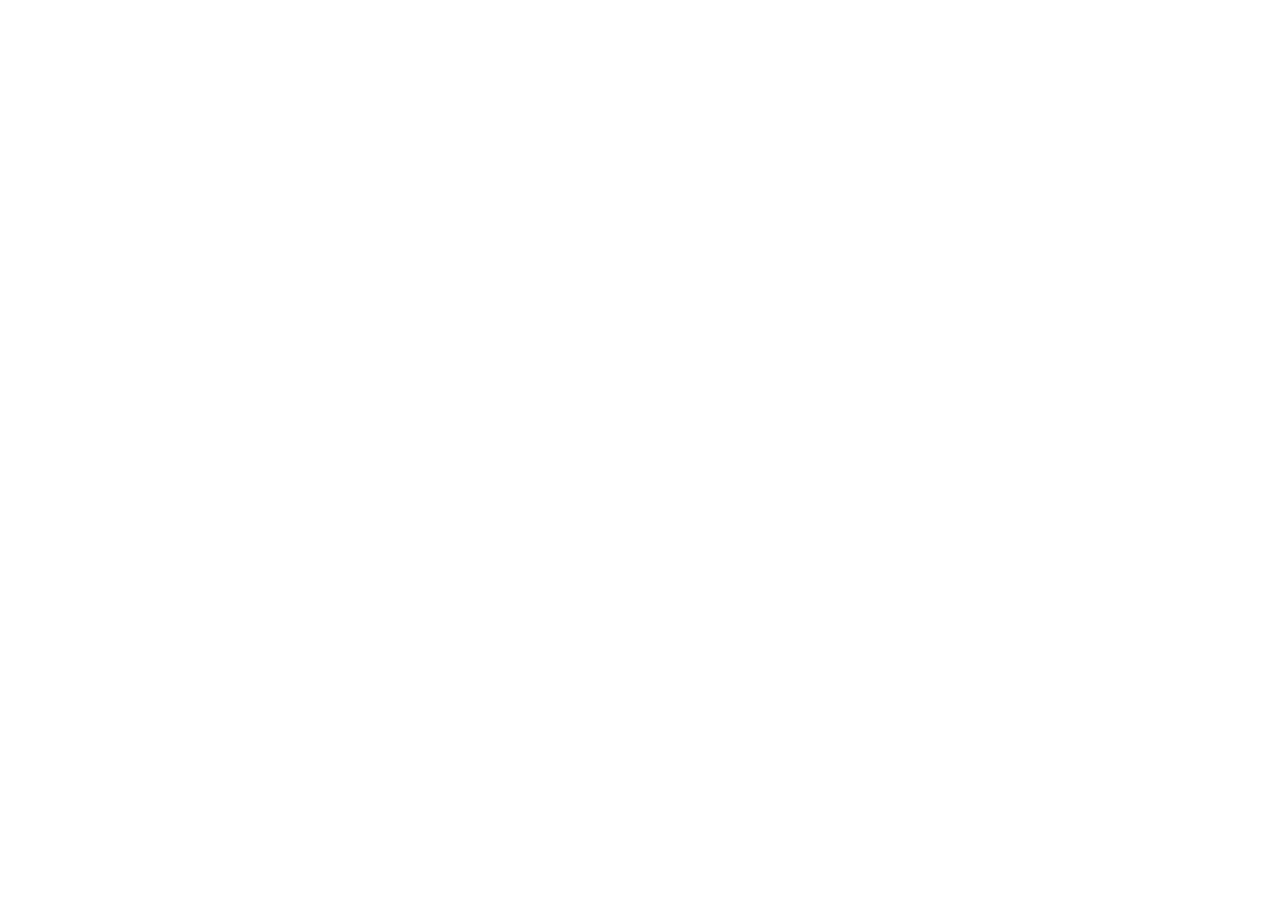
==== baocaolaptrinhweb/index.html @ 86bf7d01 "Add files via upload" ====
<!doctype html>
<html lang="vi">
  <head>
    <meta charset="UTF-8" />
    <meta name="viewport" content="width=device-width, initial-scale=1.0" />
    <title>Document</title>
  </head>
  <body></body>
</html>
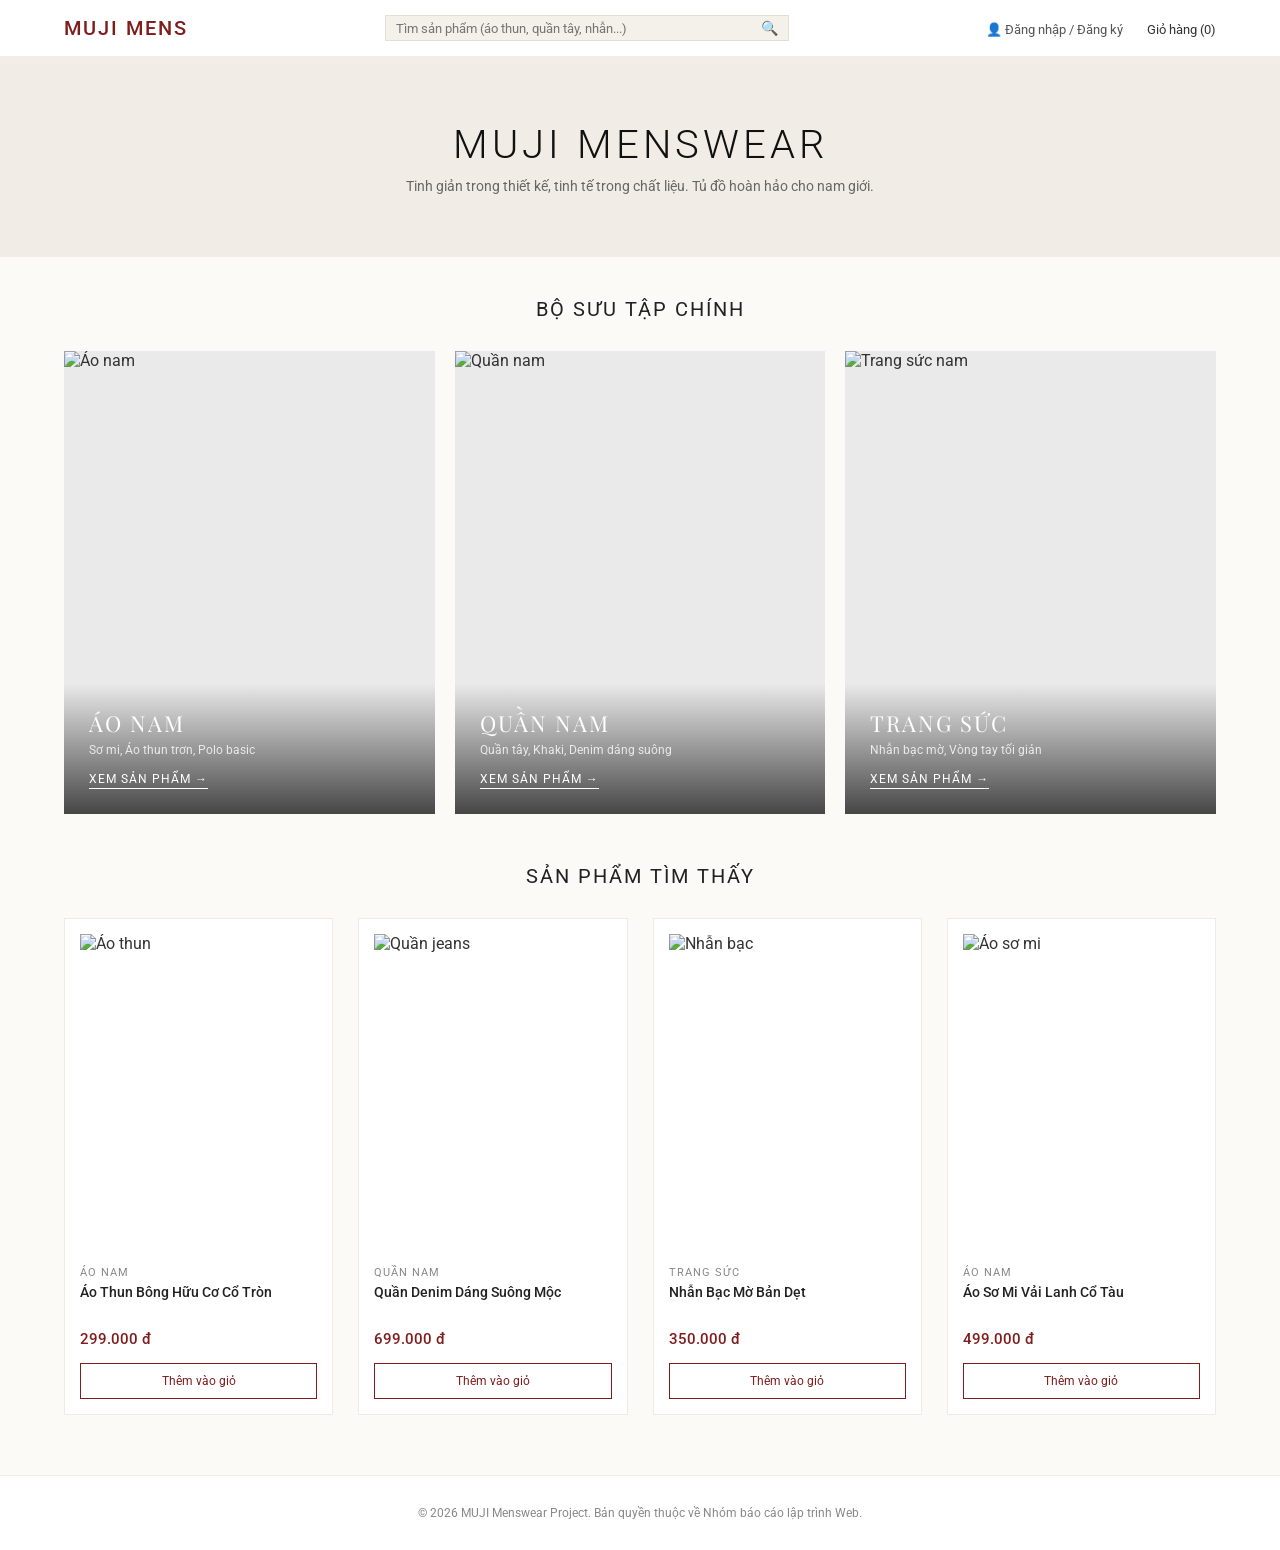
==== commit 3a90131a: "Add files via upload" ====
--- a/baocaolaptrinhweb/index.html
+++ b/baocaolaptrinhweb/index.html
@@ -3,7 +3,218 @@
   <head>
     <meta charset="UTF-8" />
     <meta name="viewport" content="width=device-width, initial-scale=1.0" />
-    <title>Document</title>
+    <title>MUJI Menswear - Thời Trang Nam Tối Giản</title>
+    <link
+      href="https://fonts.googleapis.com/css2?family=Playfair+Display:ital,wght@0,500;1,400&family=Roboto:wght@300;400;500&display=swap"
+      rel="stylesheet"
+    />
+    <link rel="stylesheet" href="style.css" />
   </head>
-  <body></body>
+  <body>
+    <header class="navbar">
+      <div class="logo">MUJI MENS</div>
+
+      <div class="search-container">
+        <input
+          type="text"
+          id="search-input"
+          placeholder="Tìm sản phẩm (áo thun, quần tây, nhẫn...)"
+        />
+        <button id="search-submit">🔍</button>
+      </div>
+
+      <div class="nav-icons">
+        <span class="auth-btn" id="auth-trigger">👤 Đăng nhập / Đăng ký</span>
+        <span class="cart-btn">Giỏ hàng (<span id="cart-count">0</span>)</span>
+      </div>
+    </header>
+
+    <section class="hero-banner">
+      <div class="banner-content">
+        <h1>MUJI MENSWEAR</h1>
+        <p>
+          Tinh giản trong thiết kế, tinh tế trong chất liệu. Tủ đồ hoàn hảo cho
+          nam giới.
+        </p>
+      </div>
+    </section>
+
+    <section class="mega-categories">
+      <h2 class="section-title">BỘ SƯU TẬP CHÍNH</h2>
+      <div class="categories-grid">
+        <div class="category-box" data-category="ao">
+          <div class="category-image">
+            <img
+              src="https://images.unsplash.com/photo-1618354691373-d851c5c3a990?w=600"
+              alt="Áo nam"
+            />
+          </div>
+          <div class="category-overlay">
+            <h3>ÁO NAM</h3>
+            <p>Sơ mi, Áo thun trơn, Polo basic</p>
+            <span class="view-more">Xem sản phẩm →</span>
+          </div>
+        </div>
+
+        <div class="category-box" data-category="quan">
+          <div class="category-image">
+            <img
+              src="https://images.unsplash.com/photo-1624378439575-d8705ad7ae80?w=600"
+              alt="Quần nam"
+            />
+          </div>
+          <div class="category-overlay">
+            <h3>QUẦN NAM</h3>
+            <p>Quần tây, Khaki, Denim dáng suông</p>
+            <span class="view-more">Xem sản phẩm →</span>
+          </div>
+        </div>
+
+        <div class="category-box" data-category="trang-suc">
+          <div class="category-image">
+            <img
+              src="https://images.unsplash.com/photo-1611591437281-460bfbe1220a?w=600"
+              alt="Trang sức nam"
+            />
+          </div>
+          <div class="category-overlay">
+            <h3>TRANG SỨC</h3>
+            <p>Nhẫn bạc mờ, Vòng tay tối giản</p>
+            <span class="view-more">Xem sản phẩm →</span>
+          </div>
+        </div>
+      </div>
+    </section>
+
+    <main class="main-container">
+      <section class="products-section">
+        <h2 class="section-title">SẢN PHẨM TÌM THẤY</h2>
+        <div class="products-grid" id="products-list">
+          <div
+            class="product-card"
+            data-type="ao"
+            data-name="ao thun bong huu co"
+          >
+            <div class="product-image">
+              <img
+                src="https://images.unsplash.com/photo-1521572267360-ee0c2909d518?w=500"
+                alt="Áo thun"
+              />
+            </div>
+            <div class="product-info">
+              <p class="product-tag">ÁO NAM</p>
+              <p class="product-title">Áo Thun Bông Hữu Cơ Cổ Tròn</p>
+              <p class="product-price">299.000 đ</p>
+              <button class="add-to-cart-btn">Thêm vào giỏ</button>
+            </div>
+          </div>
+
+          <div
+            class="product-card"
+            data-type="quan"
+            data-name="quan denim dang suong"
+          >
+            <div class="product-image">
+              <img
+                src="https://images.unsplash.com/photo-1541099649105-f69ad21f3246?w=500"
+                alt="Quần jeans"
+              />
+            </div>
+            <div class="product-info">
+              <p class="product-tag">QUẦN NAM</p>
+              <p class="product-title">Quần Denim Dáng Suông Mộc</p>
+              <p class="product-price">699.000 đ</p>
+              <button class="add-to-cart-btn">Thêm vào giỏ</button>
+            </div>
+          </div>
+
+          <div
+            class="product-card"
+            data-type="trang-suc"
+            data-name="nhan bac mo toi gian"
+          >
+            <div class="product-image">
+              <img
+                src="https://images.unsplash.com/photo-1605100804763-247f67b3557e?w=500"
+                alt="Nhẫn bạc"
+              />
+            </div>
+            <div class="product-info">
+              <p class="product-tag">TRANG SỨC</p>
+              <p class="product-title">Nhẫn Bạc Mờ Bản Dẹt</p>
+              <p class="product-price">350.000 đ</p>
+              <button class="add-to-cart-btn">Thêm vào giỏ</button>
+            </div>
+          </div>
+
+          <div
+            class="product-card"
+            data-type="ao"
+            data-name="ao so mi vai lanh"
+          >
+            <div class="product-image">
+              <img
+                src="https://images.unsplash.com/photo-1596755094514-f87e34085b2c?w=500"
+                alt="Áo sơ mi"
+              />
+            </div>
+            <div class="product-info">
+              <p class="product-tag">ÁO NAM</p>
+              <p class="product-title">Áo Sơ Mi Vải Lanh Cổ Tàu</p>
+              <p class="product-price">499.000 đ</p>
+              <button class="add-to-cart-btn">Thêm vào giỏ</button>
+            </div>
+          </div>
+        </div>
+      </section>
+    </main>
+
+    <div class="auth-modal" id="auth-modal">
+      <div class="modal-box">
+        <span class="close-modal" id="close-modal">&times;</span>
+
+        <div class="modal-tabs">
+          <button class="tab-btn active" id="tab-login">Đăng Nhập</button>
+          <button class="tab-btn" id="tab-register">Đăng Ký</button>
+        </div>
+
+        <form id="form-login" class="auth-form active">
+          <div class="input-group">
+            <label>Email hoặc số điện thoại</label>
+            <input type="email" required placeholder="Nhập email của bạn" />
+          </div>
+          <div class="input-group">
+            <label>Mật khẩu</label>
+            <input type="password" required placeholder="Nhập mật khẩu" />
+          </div>
+          <button type="submit" class="auth-submit-btn">ĐĂNG NHẬP</button>
+        </form>
+
+        <form id="form-register" class="auth-form">
+          <div class="input-group">
+            <label>Họ và tên</label>
+            <input type="text" required placeholder="Họ tên của bạn" />
+          </div>
+          <div class="input-group">
+            <label>Email</label>
+            <input type="email" required placeholder="Nhập email" />
+          </div>
+          <div class="input-group">
+            <label>Mật khẩu mới</label>
+            <input type="password" required placeholder="Mật khẩu từ 6 ký tự" />
+          </div>
+          <button type="submit" class="auth-submit-btn">TẠO TÀI KHOẢN</button>
+        </form>
+      </div>
+    </div>
+
+    <footer class="footer">
+      <p>
+        &copy; 2026 MUJI Menswear Project. Bản quyền thuộc về Nhóm báo cáo lập
+        trình Web.
+      </p>
+    </footer>
+
+    <script src="script.js"></script>
+  </body>
 </html>
--- a/baocaolaptrinhweb/style.css
+++ b/baocaolaptrinhweb/style.css
@@ -0,0 +1,935 @@
+/* ==========================================================================
+   1. ĐỊNH DẠNG CHUNG (MUJI MINIMALISM STYLE)
+   ========================================================================== */
+* {
+  margin: 0;
+  padding: 0;
+  box-sizing: border-box;
+  font-family: "Roboto", sans-serif;
+}
+
+body {
+  background-color: #fbfaf7; /* Màu kem đặc trưng */
+  color: #333333;
+  -webkit-font-smoothing: antialiased;
+}
+
+img {
+  max-width: 100%;
+  height: auto;
+  display: block;
+}
+
+.section-title {
+  font-size: 20px;
+  font-weight: 400;
+  text-align: center;
+  letter-spacing: 2px;
+  margin-bottom: 30px;
+  color: #222222;
+  position: relative;
+}
+
+/* ==========================================================================
+   2. NAVBAR TÍCH HỢP TÌM KIẾM CẢI TIẾN
+   ========================================================================== */
+.navbar {
+  display: flex;
+  justify-content: space-between;
+  align-items: center;
+  padding: 15px 5%;
+  background-color: #ffffff;
+  border-bottom: 1px solid #eeeeee;
+  position: sticky;
+  top: 0;
+  z-index: 100;
+}
+
+.navbar .logo {
+  font-size: 20px;
+  font-weight: 500;
+  color: #7f1d1d; /* Màu đỏ đô MUJI */
+  letter-spacing: 2px;
+}
+
+/* Khung tìm kiếm ở giữa navbar */
+.search-container {
+  display: flex;
+  align-items: center;
+  background-color: #f4f1ea;
+  border: 1px solid #e4dfd5;
+  padding: 4px 10px;
+  width: 35%;
+  max-width: 500px;
+}
+
+.search-container input {
+  border: none;
+  background: none;
+  outline: none;
+  width: 100%;
+  font-size: 13px;
+  color: #444444;
+}
+
+.search-container button {
+  border: none;
+  background: none;
+  cursor: pointer;
+  font-size: 14px;
+}
+
+.nav-icons .auth-btn {
+  cursor: pointer;
+  font-size: 13px;
+  margin-right: 20px;
+  color: #555555;
+  transition: color 0.2s;
+}
+
+.nav-icons .auth-btn:hover {
+  color: #7f1d1d;
+}
+
+.nav-icons .cart-btn {
+  font-size: 13px;
+}
+
+/* ==========================================================================
+   3. BANNER CHÍNH
+   ========================================================================== */
+.hero-banner {
+  min-height: 200px;
+  background-color: #f1ede6;
+  display: flex;
+  align-items: center;
+  justify-content: center;
+  text-align: center;
+  padding: 40px 5%;
+  margin-bottom: 40px;
+}
+
+.banner-content h1 {
+  font-size: clamp(26px, 4vw, 40px);
+  font-weight: 300;
+  letter-spacing: 4px;
+  color: #111111;
+  margin-bottom: 10px;
+}
+
+.banner-content p {
+  font-size: 14px;
+  color: #666666;
+}
+
+/* ==========================================================================
+   4. CẤU TRÚC 3 DANH MỤC LỚN NỔI BẬT (ÁO - QUẦN - TRANG SỨC)
+   ========================================================================== */
+.mega-categories {
+  padding: 0 5%;
+  max-width: 1400px;
+  margin: 0 auto 50px auto;
+}
+
+.categories-grid {
+  display: grid;
+  grid-template-columns: repeat(3, 1fr); /* 3 cột bằng nhau trên PC */
+  gap: 20px;
+}
+
+.category-box {
+  position: relative;
+  aspect-ratio: 4 / 5; /* Khung chữ nhật dọc sang trọng */
+  overflow: hidden;
+  cursor: pointer;
+  background-color: #eaeaea;
+}
+
+.category-image {
+  width: 100%;
+  height: 100%;
+  transition: transform 0.5s ease;
+}
+
+.category-image img {
+  width: 100%;
+  height: 100%;
+  object-fit: cover;
+}
+
+/* Lớp phủ chữ mờ tối giản đè lên ảnh */
+.category-overlay {
+  position: absolute;
+  bottom: 0;
+  left: 0;
+  width: 100%;
+  padding: 25px;
+  background: linear-gradient(
+    to top,
+    rgba(0, 0, 0, 0.7) 0%,
+    rgba(0, 0, 0, 0) 100%
+  );
+  color: #ffffff;
+  display: flex;
+  flex-direction: column;
+  justify-content: flex-end;
+}
+
+.category-overlay h3 {
+  font-family: "Playfair Display", serif;
+  font-size: 22px;
+  font-weight: 400;
+  letter-spacing: 2px;
+  margin-bottom: 5px;
+}
+
+.category-overlay p {
+  font-size: 12px;
+  opacity: 0.8;
+  margin-bottom: 15px;
+}
+
+.category-overlay .view-more {
+  font-size: 12px;
+  text-transform: uppercase;
+  letter-spacing: 1px;
+  border-bottom: 1px solid #ffffff;
+  width: max-content;
+  padding-bottom: 2px;
+}
+
+/* Hiệu ứng di chuột phóng to ảnh */
+.category-box:hover .category-image {
+  transform: scale(1.04);
+}
+
+/* ==========================================================================
+   5. DANH SÁCH SẢN PHẨM (GRID)
+   ========================================================================== */
+.main-container {
+  padding: 0 5%;
+  max-width: 1400px;
+  margin: 0 auto;
+}
+
+.products-grid {
+  display: grid;
+  grid-template-columns: repeat(auto-fill, minmax(230px, 1fr));
+  gap: 25px;
+}
+
+.product-card {
+  background-color: #ffffff;
+  border: 1px solid #efeae2;
+  padding: 15px;
+  display: flex;
+  flex-direction: column;
+  justify-content: space-between;
+  transition: all 0.2s;
+}
+
+.product-card.hidden {
+  display: none; /* Sử dụng cho tính năng tìm kiếm / lọc bằng JS */
+}
+
+.product-image {
+  width: 100%;
+  aspect-ratio: 3 / 4;
+  overflow: hidden;
+}
+
+.product-image img {
+  width: 100%;
+  height: 100%;
+  object-fit: cover;
+}
+
+.product-info {
+  margin-top: 15px;
+}
+
+.product-tag {
+  font-size: 11px;
+  color: #888888;
+  letter-spacing: 1px;
+  margin-bottom: 5px;
+}
+
+.product-title {
+  font-size: 14px;
+  font-weight: 500;
+  color: #222222;
+  margin-bottom: 8px;
+  height: 38px;
+  overflow: hidden;
+}
+
+.product-price {
+  font-size: 15px;
+  color: #7f1d1d;
+  font-weight: 500;
+  margin-bottom: 15px;
+}
+
+.add-to-cart-btn {
+  width: 100%;
+  padding: 10px;
+  background-color: #ffffff;
+  border: 1px solid #7f1d1d;
+  color: #7f1d1d;
+  font-size: 12px;
+  cursor: pointer;
+  transition: all 0.2s;
+}
+
+.add-to-cart-btn:hover {
+  background-color: #7f1d1d;
+  color: #ffffff;
+}
+
+/* ==========================================================================
+   6. GIAO DIỆN FORM ĐĂNG NHẬP / ĐĂNG KÝ (POPUP MODAL)
+   ========================================================================== */
+.auth-modal {
+  position: fixed;
+  top: 0;
+  left: 0;
+  width: 100%;
+  height: 100%;
+  background-color: rgba(0, 0, 0, 0.4);
+  display: flex;
+  align-items: center;
+  justify-content: center;
+  z-index: 1000;
+  opacity: 0;
+  pointer-events: none;
+  transition: opacity 0.3s ease;
+}
+
+.auth-modal.open {
+  opacity: 1;
+  pointer-events: auto;
+}
+
+.modal-box {
+  background-color: #ffffff;
+  width: 100%;
+  max-width: 400px;
+  padding: 30px;
+  position: relative;
+  box-shadow: 0 10px 30px rgba(0, 0, 0, 0.1);
+}
+
+.close-modal {
+  position: absolute;
+  top: 15px;
+  right: 20px;
+  font-size: 24px;
+  cursor: pointer;
+  color: #888888;
+}
+
+.modal-tabs {
+  display: flex;
+  border-bottom: 1px solid #eeeeee;
+  margin-bottom: 25px;
+}
+
+.tab-btn {
+  flex: 1;
+  padding: 10px;
+  background: none;
+  border: none;
+  font-size: 15px;
+  cursor: pointer;
+  color: #888888;
+  position: relative;
+}
+
+.tab-btn.active {
+  color: #7f1d1d;
+  font-weight: 500;
+}
+
+.tab-btn.active::after {
+  content: "";
+  position: absolute;
+  bottom: -1px;
+  left: 0;
+  width: 100%;
+  height: 2px;
+  background-color: #7f1d1d;
+}
+
+.auth-form {
+  display: none;
+}
+
+.auth-form.active {
+  display: block;
+}
+
+.input-group {
+  margin-bottom: 18px;
+}
+
+.input-group label {
+  display: block;
+  font-size: 13px;
+  color: #555555;
+  margin-bottom: 6px;
+}
+
+.input-group input {
+  width: 100%;
+  padding: 10px;
+  border: 1px solid #ddd;
+  outline: none;
+  font-size: 14px;
+  background-color: #fafafa;
+}
+
+.auth-submit-btn {
+  width: 100%;
+  padding: 12px;
+  background-color: #7f1d1d;
+  color: #ffffff;
+  border: none;
+  font-size: 13px;
+  letter-spacing: 1px;
+  cursor: pointer;
+  font-weight: 500;
+}
+
+/* FOOTER */
+.footer {
+  text-align: center;
+  padding: 30px;
+  background-color: #ffffff;
+  margin-top: 60px;
+  font-size: 12px;
+  color: #888888;
+  border-top: 1px solid #eeeeee;
+}
+
+/* ==========================================================================
+   7. RESPONSIVE (TỰ ĐỘNG THEO KHUNG HÌNH DI ĐỘNG)
+   ========================================================================== */
+@media screen and (max-width: 850px) {
+  .search-container {
+    width: 45%; /* Rộng ra một chút trên máy tính bảng */
+  }
+  .categories-grid {
+    grid-template-columns: repeat(3, 1fr); /* Giữ 3 cột */
+  }
+}
+
+@media screen and (max-width: 650px) {
+  .navbar {
+    flex-wrap: wrap; /* Cho phép vỡ dòng đẩy tìm kiếm xuống */
+    padding: 15px 4%;
+  }
+
+  .navbar .logo {
+    order: 1;
+  }
+
+  .nav-icons {
+    order: 2;
+  }
+
+  /* Đẩy ô tìm kiếm xuống dòng riêng biệt trên mobile nhìn cực kỳ chuyên nghiệp */
+  .search-container {
+    order: 3;
+    width: 100%;
+    margin-top: 12px;
+  }
+
+  /* 3 Danh mục lớn trên mobile sẽ xếp chồng dọc thành hàng đơn để hiện ảnh to đẹp */
+  .categories-grid {
+    grid-template-columns: 1fr;
+    gap: 15px;
+  }
+
+  .category-box {
+    aspect-ratio: 16 / 9; /* Sang màn hình ngang dạng banner nhỏ khi đi động */
+  }
+
+  /* Sản phẩm chia thành 2 cột đều nhau như Shopee */
+  .products-grid {
+    grid-template-columns: repeat(2, 1fr);
+    gap: 12px;
+  }
+
+  .nav-icons .auth-btn {
+    margin-right: 10px;
+    font-size: 12px;
+  }
+} /* ==========================================================================
+   1. ĐỊNH DẠNG CHUNG (MUJI MINIMALISM STYLE)
+   ========================================================================== */
+* {
+  margin: 0;
+  padding: 0;
+  box-sizing: border-box;
+  font-family: "Roboto", sans-serif;
+}
+
+body {
+  background-color: #fbfaf7; /* Màu kem đặc trưng */
+  color: #333333;
+  -webkit-font-smoothing: antialiased;
+}
+
+img {
+  max-width: 100%;
+  height: auto;
+  display: block;
+}
+
+.section-title {
+  font-size: 20px;
+  font-weight: 400;
+  text-align: center;
+  letter-spacing: 2px;
+  margin-bottom: 30px;
+  color: #222222;
+  position: relative;
+}
+
+/* ==========================================================================
+   2. NAVBAR TÍCH HỢP TÌM KIẾM CẢI TIẾN
+   ========================================================================== */
+.navbar {
+  display: flex;
+  justify-content: space-between;
+  align-items: center;
+  padding: 15px 5%;
+  background-color: #ffffff;
+  border-bottom: 1px solid #eeeeee;
+  position: sticky;
+  top: 0;
+  z-index: 100;
+}
+
+.navbar .logo {
+  font-size: 20px;
+  font-weight: 500;
+  color: #7f1d1d; /* Màu đỏ đô MUJI */
+  letter-spacing: 2px;
+}
+
+/* Khung tìm kiếm ở giữa navbar */
+.search-container {
+  display: flex;
+  align-items: center;
+  background-color: #f4f1ea;
+  border: 1px solid #e4dfd5;
+  padding: 4px 10px;
+  width: 35%;
+  max-width: 500px;
+}
+
+.search-container input {
+  border: none;
+  background: none;
+  outline: none;
+  width: 100%;
+  font-size: 13px;
+  color: #444444;
+}
+
+.search-container button {
+  border: none;
+  background: none;
+  cursor: pointer;
+  font-size: 14px;
+}
+
+.nav-icons .auth-btn {
+  cursor: pointer;
+  font-size: 13px;
+  margin-right: 20px;
+  color: #555555;
+  transition: color 0.2s;
+}
+
+.nav-icons .auth-btn:hover {
+  color: #7f1d1d;
+}
+
+.nav-icons .cart-btn {
+  font-size: 13px;
+}
+
+/* ==========================================================================
+   3. BANNER CHÍNH
+   ========================================================================== */
+.hero-banner {
+  min-height: 200px;
+  background-color: #f1ede6;
+  display: flex;
+  align-items: center;
+  justify-content: center;
+  text-align: center;
+  padding: 40px 5%;
+  margin-bottom: 40px;
+}
+
+.banner-content h1 {
+  font-size: clamp(26px, 4vw, 40px);
+  font-weight: 300;
+  letter-spacing: 4px;
+  color: #111111;
+  margin-bottom: 10px;
+}
+
+.banner-content p {
+  font-size: 14px;
+  color: #666666;
+}
+
+/* ==========================================================================
+   4. CẤU TRÚC 3 DANH MỤC LỚN NỔI BẬT (ÁO - QUẦN - TRANG SỨC)
+   ========================================================================== */
+.mega-categories {
+  padding: 0 5%;
+  max-width: 1400px;
+  margin: 0 auto 50px auto;
+}
+
+.categories-grid {
+  display: grid;
+  grid-template-columns: repeat(3, 1fr); /* 3 cột bằng nhau trên PC */
+  gap: 20px;
+}
+
+.category-box {
+  position: relative;
+  aspect-ratio: 4 / 5; /* Khung chữ nhật dọc sang trọng */
+  overflow: hidden;
+  cursor: pointer;
+  background-color: #eaeaea;
+}
+
+.category-image {
+  width: 100%;
+  height: 100%;
+  transition: transform 0.5s ease;
+}
+
+.category-image img {
+  width: 100%;
+  height: 100%;
+  object-fit: cover;
+}
+
+/* Lớp phủ chữ mờ tối giản đè lên ảnh */
+.category-overlay {
+  position: absolute;
+  bottom: 0;
+  left: 0;
+  width: 100%;
+  padding: 25px;
+  background: linear-gradient(
+    to top,
+    rgba(0, 0, 0, 0.7) 0%,
+    rgba(0, 0, 0, 0) 100%
+  );
+  color: #ffffff;
+  display: flex;
+  flex-direction: column;
+  justify-content: flex-end;
+}
+
+.category-overlay h3 {
+  font-family: "Playfair Display", serif;
+  font-size: 22px;
+  font-weight: 400;
+  letter-spacing: 2px;
+  margin-bottom: 5px;
+}
+
+.category-overlay p {
+  font-size: 12px;
+  opacity: 0.8;
+  margin-bottom: 15px;
+}
+
+.category-overlay .view-more {
+  font-size: 12px;
+  text-transform: uppercase;
+  letter-spacing: 1px;
+  border-bottom: 1px solid #ffffff;
+  width: max-content;
+  padding-bottom: 2px;
+}
+
+/* Hiệu ứng di chuột phóng to ảnh */
+.category-box:hover .category-image {
+  transform: scale(1.04);
+}
+
+/* ==========================================================================
+   5. DANH SÁCH SẢN PHẨM (GRID)
+   ========================================================================== */
+.main-container {
+  padding: 0 5%;
+  max-width: 1400px;
+  margin: 0 auto;
+}
+
+.products-grid {
+  display: grid;
+  grid-template-columns: repeat(auto-fill, minmax(230px, 1fr));
+  gap: 25px;
+}
+
+.product-card {
+  background-color: #ffffff;
+  border: 1px solid #efeae2;
+  padding: 15px;
+  display: flex;
+  flex-direction: column;
+  justify-content: space-between;
+  transition: all 0.2s;
+}
+
+.product-card.hidden {
+  display: none; /* Sử dụng cho tính năng tìm kiếm / lọc bằng JS */
+}
+
+.product-image {
+  width: 100%;
+  aspect-ratio: 3 / 4;
+  overflow: hidden;
+}
+
+.product-image img {
+  width: 100%;
+  height: 100%;
+  object-fit: cover;
+}
+
+.product-info {
+  margin-top: 15px;
+}
+
+.product-tag {
+  font-size: 11px;
+  color: #888888;
+  letter-spacing: 1px;
+  margin-bottom: 5px;
+}
+
+.product-title {
+  font-size: 14px;
+  font-weight: 500;
+  color: #222222;
+  margin-bottom: 8px;
+  height: 38px;
+  overflow: hidden;
+}
+
+.product-price {
+  font-size: 15px;
+  color: #7f1d1d;
+  font-weight: 500;
+  margin-bottom: 15px;
+}
+
+.add-to-cart-btn {
+  width: 100%;
+  padding: 10px;
+  background-color: #ffffff;
+  border: 1px solid #7f1d1d;
+  color: #7f1d1d;
+  font-size: 12px;
+  cursor: pointer;
+  transition: all 0.2s;
+}
+
+.add-to-cart-btn:hover {
+  background-color: #7f1d1d;
+  color: #ffffff;
+}
+
+/* ==========================================================================
+   6. GIAO DIỆN FORM ĐĂNG NHẬP / ĐĂNG KÝ (POPUP MODAL)
+   ========================================================================== */
+.auth-modal {
+  position: fixed;
+  top: 0;
+  left: 0;
+  width: 100%;
+  height: 100%;
+  background-color: rgba(0, 0, 0, 0.4);
+  display: flex;
+  align-items: center;
+  justify-content: center;
+  z-index: 1000;
+  opacity: 0;
+  pointer-events: none;
+  transition: opacity 0.3s ease;
+}
+
+.auth-modal.open {
+  opacity: 1;
+  pointer-events: auto;
+}
+
+.modal-box {
+  background-color: #ffffff;
+  width: 100%;
+  max-width: 400px;
+  padding: 30px;
+  position: relative;
+  box-shadow: 0 10px 30px rgba(0, 0, 0, 0.1);
+}
+
+.close-modal {
+  position: absolute;
+  top: 15px;
+  right: 20px;
+  font-size: 24px;
+  cursor: pointer;
+  color: #888888;
+}
+
+.modal-tabs {
+  display: flex;
+  border-bottom: 1px solid #eeeeee;
+  margin-bottom: 25px;
+}
+
+.tab-btn {
+  flex: 1;
+  padding: 10px;
+  background: none;
+  border: none;
+  font-size: 15px;
+  cursor: pointer;
+  color: #888888;
+  position: relative;
+}
+
+.tab-btn.active {
+  color: #7f1d1d;
+  font-weight: 500;
+}
+
+.tab-btn.active::after {
+  content: "";
+  position: absolute;
+  bottom: -1px;
+  left: 0;
+  width: 100%;
+  height: 2px;
+  background-color: #7f1d1d;
+}
+
+.auth-form {
+  display: none;
+}
+
+.auth-form.active {
+  display: block;
+}
+
+.input-group {
+  margin-bottom: 18px;
+}
+
+.input-group label {
+  display: block;
+  font-size: 13px;
+  color: #555555;
+  margin-bottom: 6px;
+}
+
+.input-group input {
+  width: 100%;
+  padding: 10px;
+  border: 1px solid #ddd;
+  outline: none;
+  font-size: 14px;
+  background-color: #fafafa;
+}
+
+.auth-submit-btn {
+  width: 100%;
+  padding: 12px;
+  background-color: #7f1d1d;
+  color: #ffffff;
+  border: none;
+  font-size: 13px;
+  letter-spacing: 1px;
+  cursor: pointer;
+  font-weight: 500;
+}
+
+/* FOOTER */
+.footer {
+  text-align: center;
+  padding: 30px;
+  background-color: #ffffff;
+  margin-top: 60px;
+  font-size: 12px;
+  color: #888888;
+  border-top: 1px solid #eeeeee;
+}
+
+/* ==========================================================================
+   7. RESPONSIVE (TỰ ĐỘNG THEO KHUNG HÌNH DI ĐỘNG)
+   ========================================================================== */
+@media screen and (max-width: 850px) {
+  .search-container {
+    width: 45%; /* Rộng ra một chút trên máy tính bảng */
+  }
+  .categories-grid {
+    grid-template-columns: repeat(3, 1fr); /* Giữ 3 cột */
+  }
+}
+
+@media screen and (max-width: 650px) {
+  .navbar {
+    flex-wrap: wrap; /* Cho phép vỡ dòng đẩy tìm kiếm xuống */
+    padding: 15px 4%;
+  }
+
+  .navbar .logo {
+    order: 1;
+  }
+
+  .nav-icons {
+    order: 2;
+  }
+
+  /* Đẩy ô tìm kiếm xuống dòng riêng biệt trên mobile nhìn cực kỳ chuyên nghiệp */
+  .search-container {
+    order: 3;
+    width: 100%;
+    margin-top: 12px;
+  }
+
+  /* 3 Danh mục lớn trên mobile sẽ xếp chồng dọc thành hàng đơn để hiện ảnh to đẹp */
+  .categories-grid {
+    grid-template-columns: 1fr;
+    gap: 15px;
+  }
+
+  .category-box {
+    aspect-ratio: 16 / 9; /* Sang màn hình ngang dạng banner nhỏ khi đi động */
+  }
+
+  /* Sản phẩm chia thành 2 cột đều nhau như Shopee */
+  .products-grid {
+    grid-template-columns: repeat(2, 1fr);
+    gap: 12px;
+  }
+
+  .nav-icons .auth-btn {
+    margin-right: 10px;
+    font-size: 12px;
+  }
+}
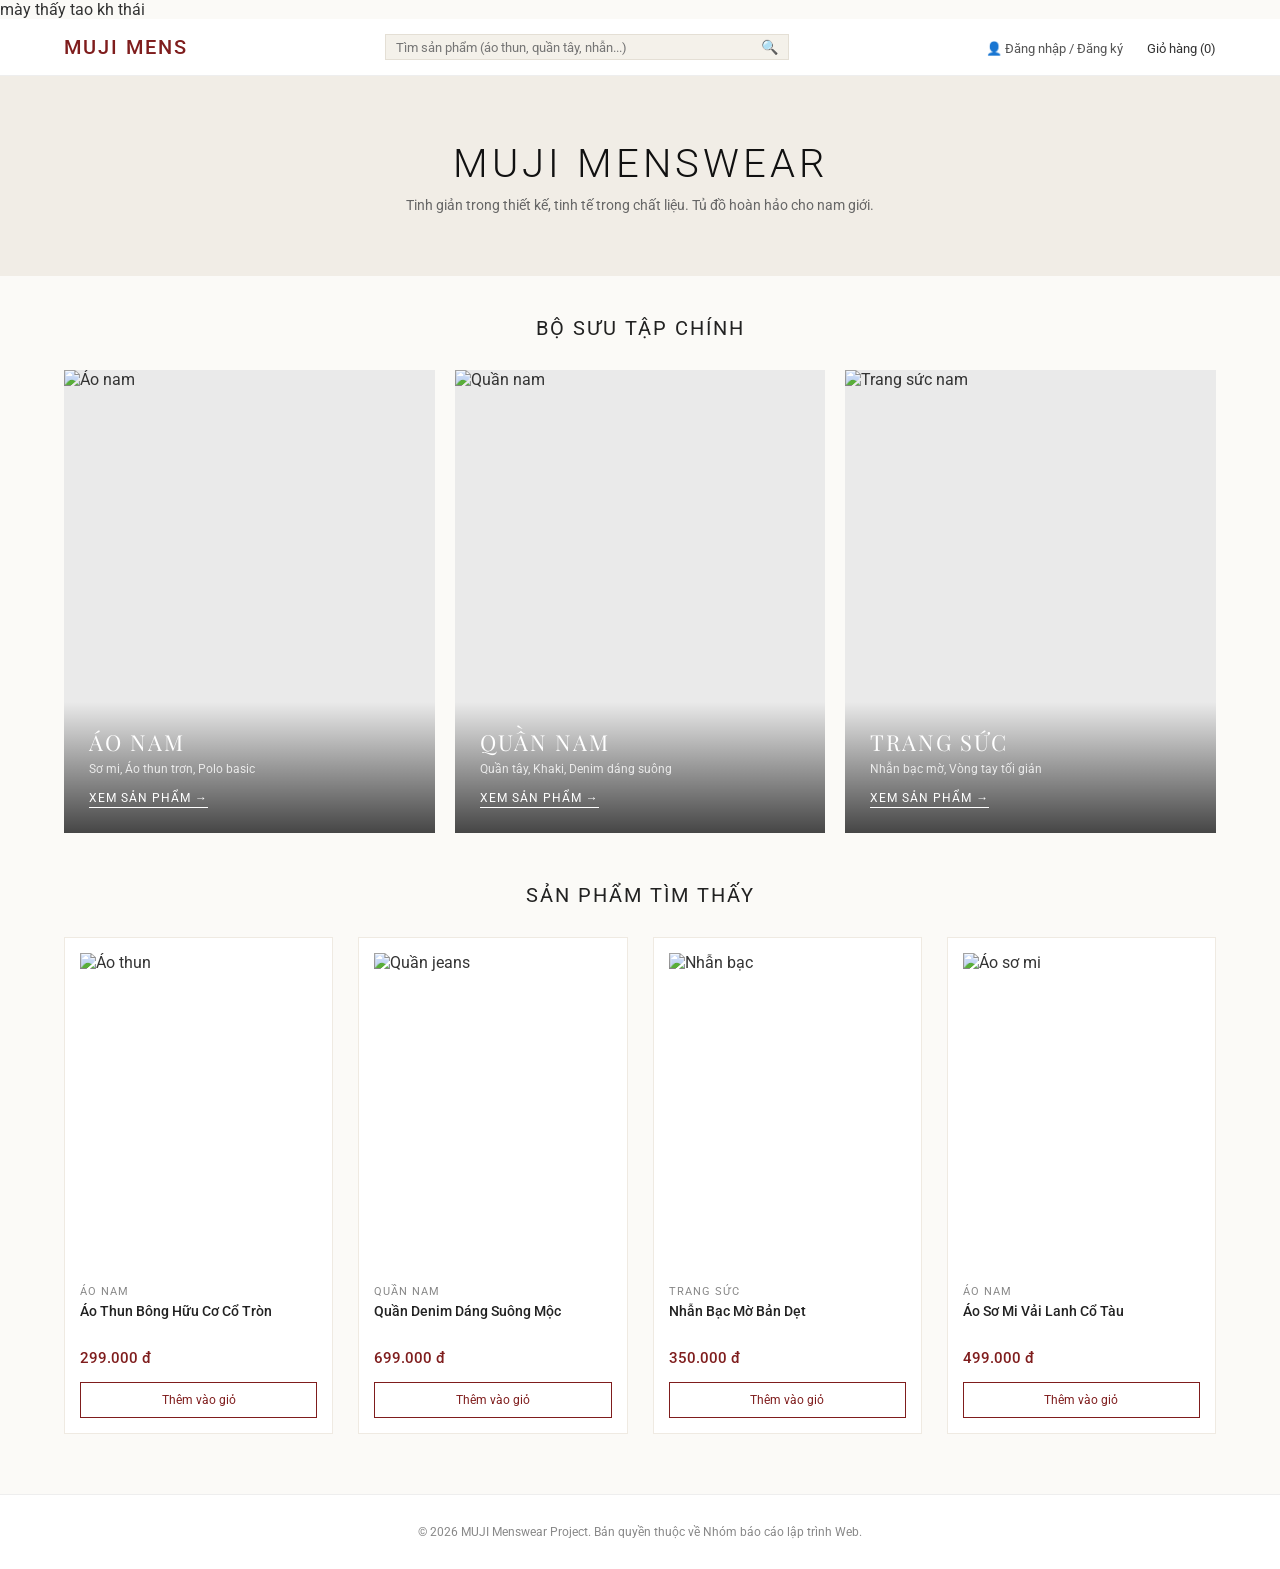
==== commit d9603e1c: "Update index.html" ====
--- a/baocaolaptrinhweb/index.html
+++ b/baocaolaptrinhweb/index.html
@@ -1,4 +1,4 @@
-<!doctype html>
+<!doctype html>mày thấy tao kh thái
 <html lang="vi">
   <head>
     <meta charset="UTF-8" />
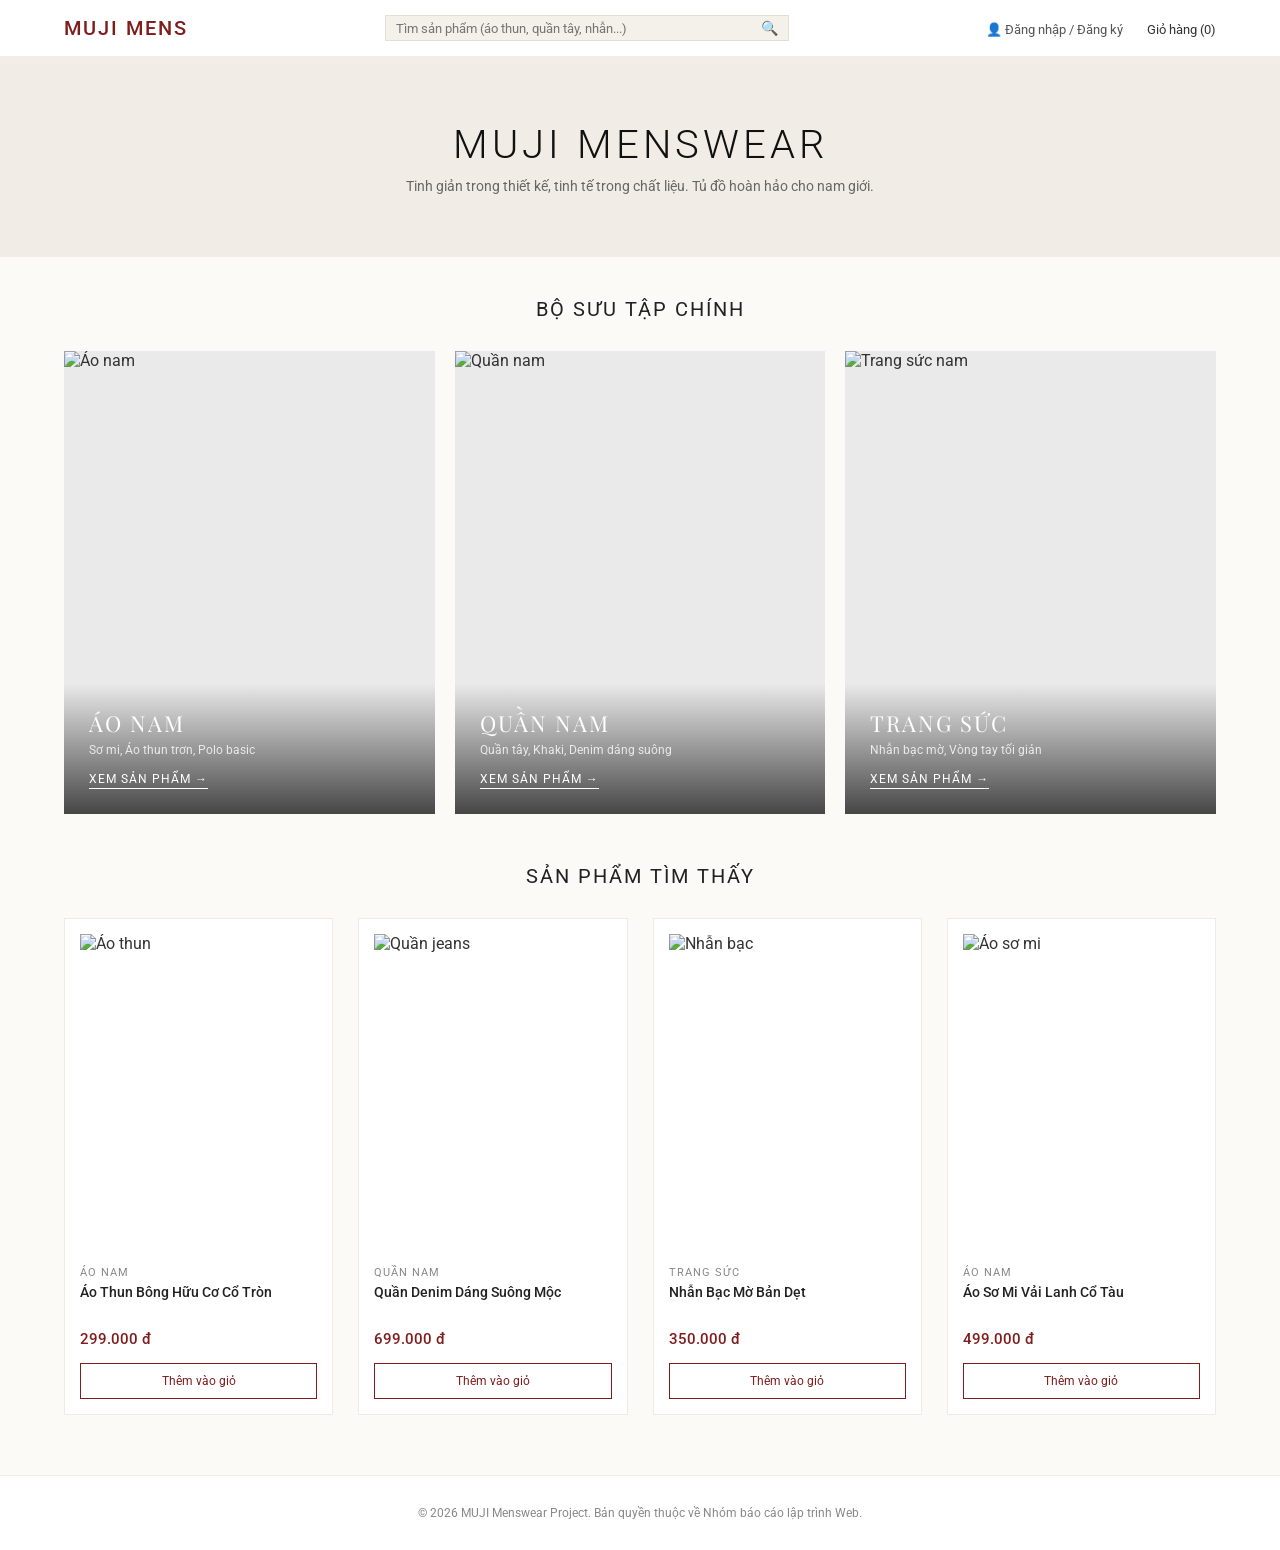
==== commit 7038eec1: "Update index.html" ====
--- a/baocaolaptrinhweb/index.html
+++ b/baocaolaptrinhweb/index.html
@@ -1,4 +1,4 @@
-<!doctype html>mày thấy tao kh thái
+<!doctype html>
 <html lang="vi">
   <head>
     <meta charset="UTF-8" />
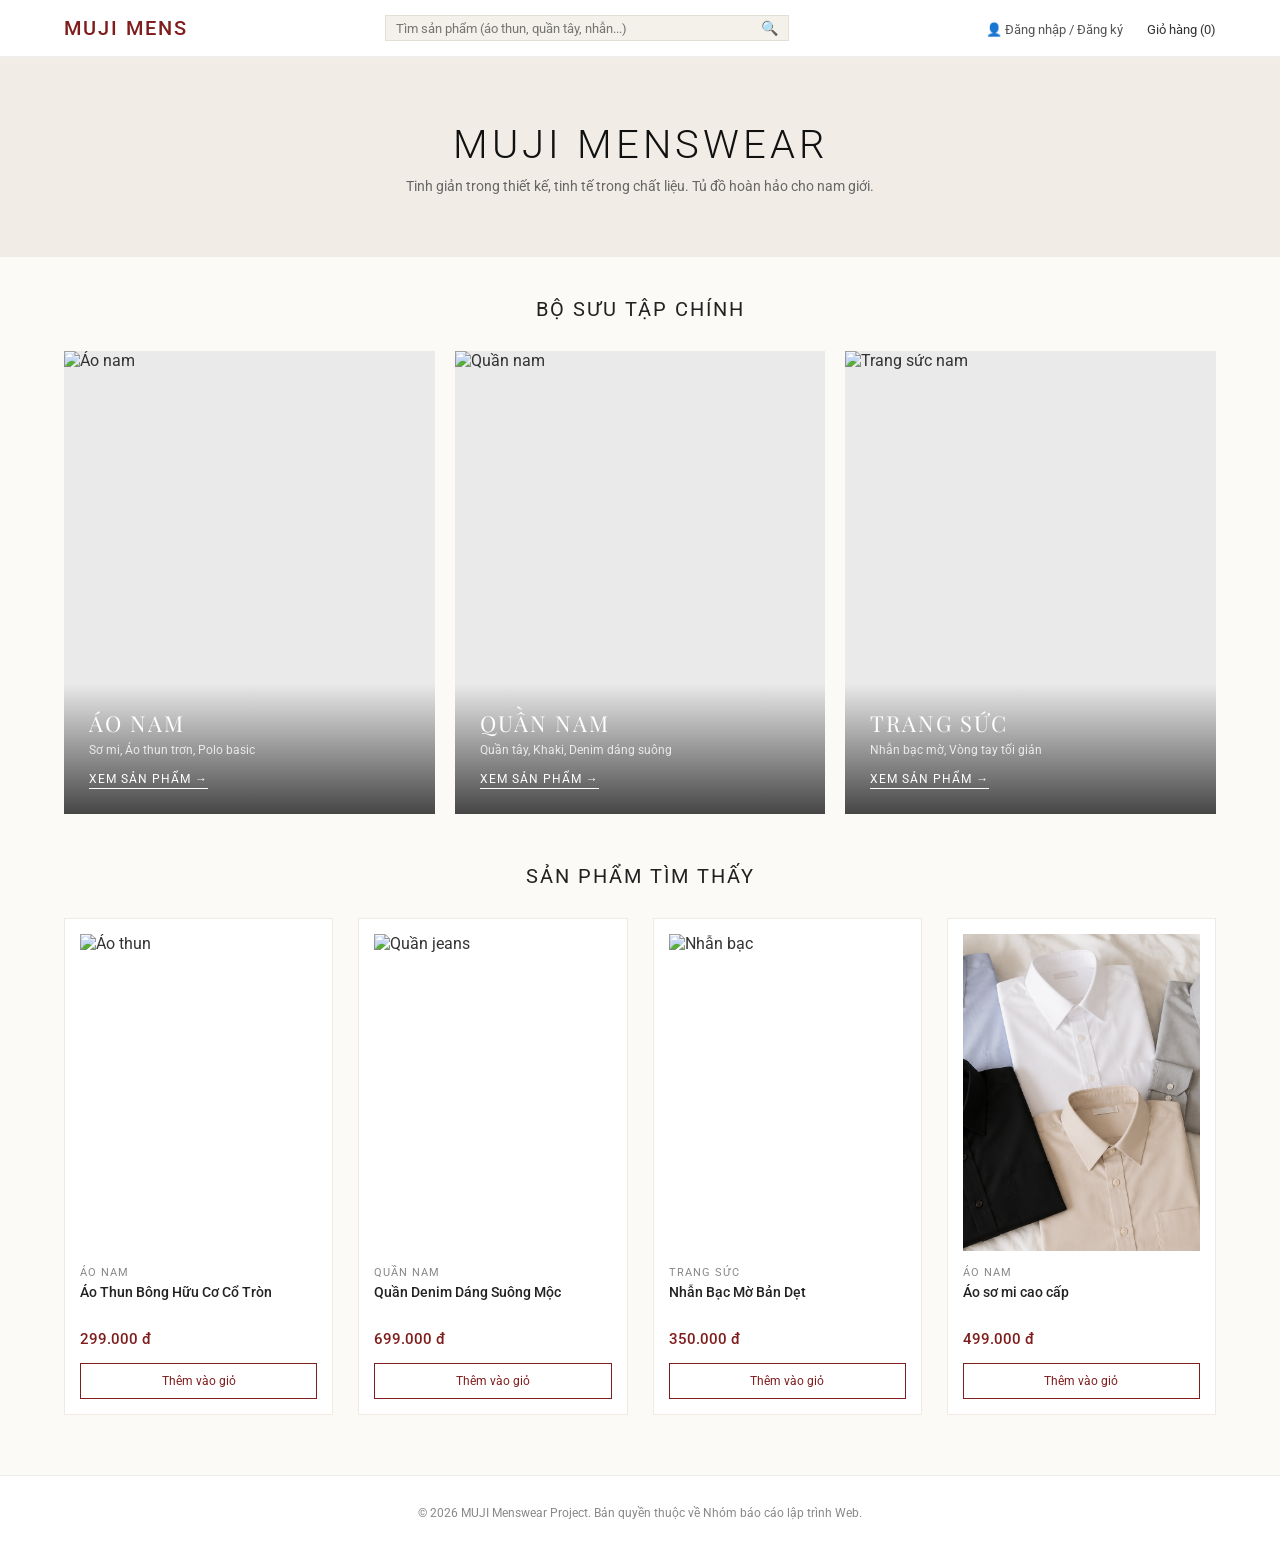
==== commit 0ba7888e: "Add files via upload" ====
--- a/baocaolaptrinhweb/index.html
+++ b/baocaolaptrinhweb/index.html
@@ -154,13 +154,13 @@
           >
             <div class="product-image">
               <img
-                src="https://images.unsplash.com/photo-1596755094514-f87e34085b2c?w=500"
-                alt="Áo sơ mi"
+                src="anh-san-pham/san pham ao/so-mi1.png"
+                alt="Áo sơ mi cao cấp"
               />
             </div>
             <div class="product-info">
               <p class="product-tag">ÁO NAM</p>
-              <p class="product-title">Áo Sơ Mi Vải Lanh Cổ Tàu</p>
+              <p class="product-title">Áo sơ mi cao cấp</p>
               <p class="product-price">499.000 đ</p>
               <button class="add-to-cart-btn">Thêm vào giỏ</button>
             </div>
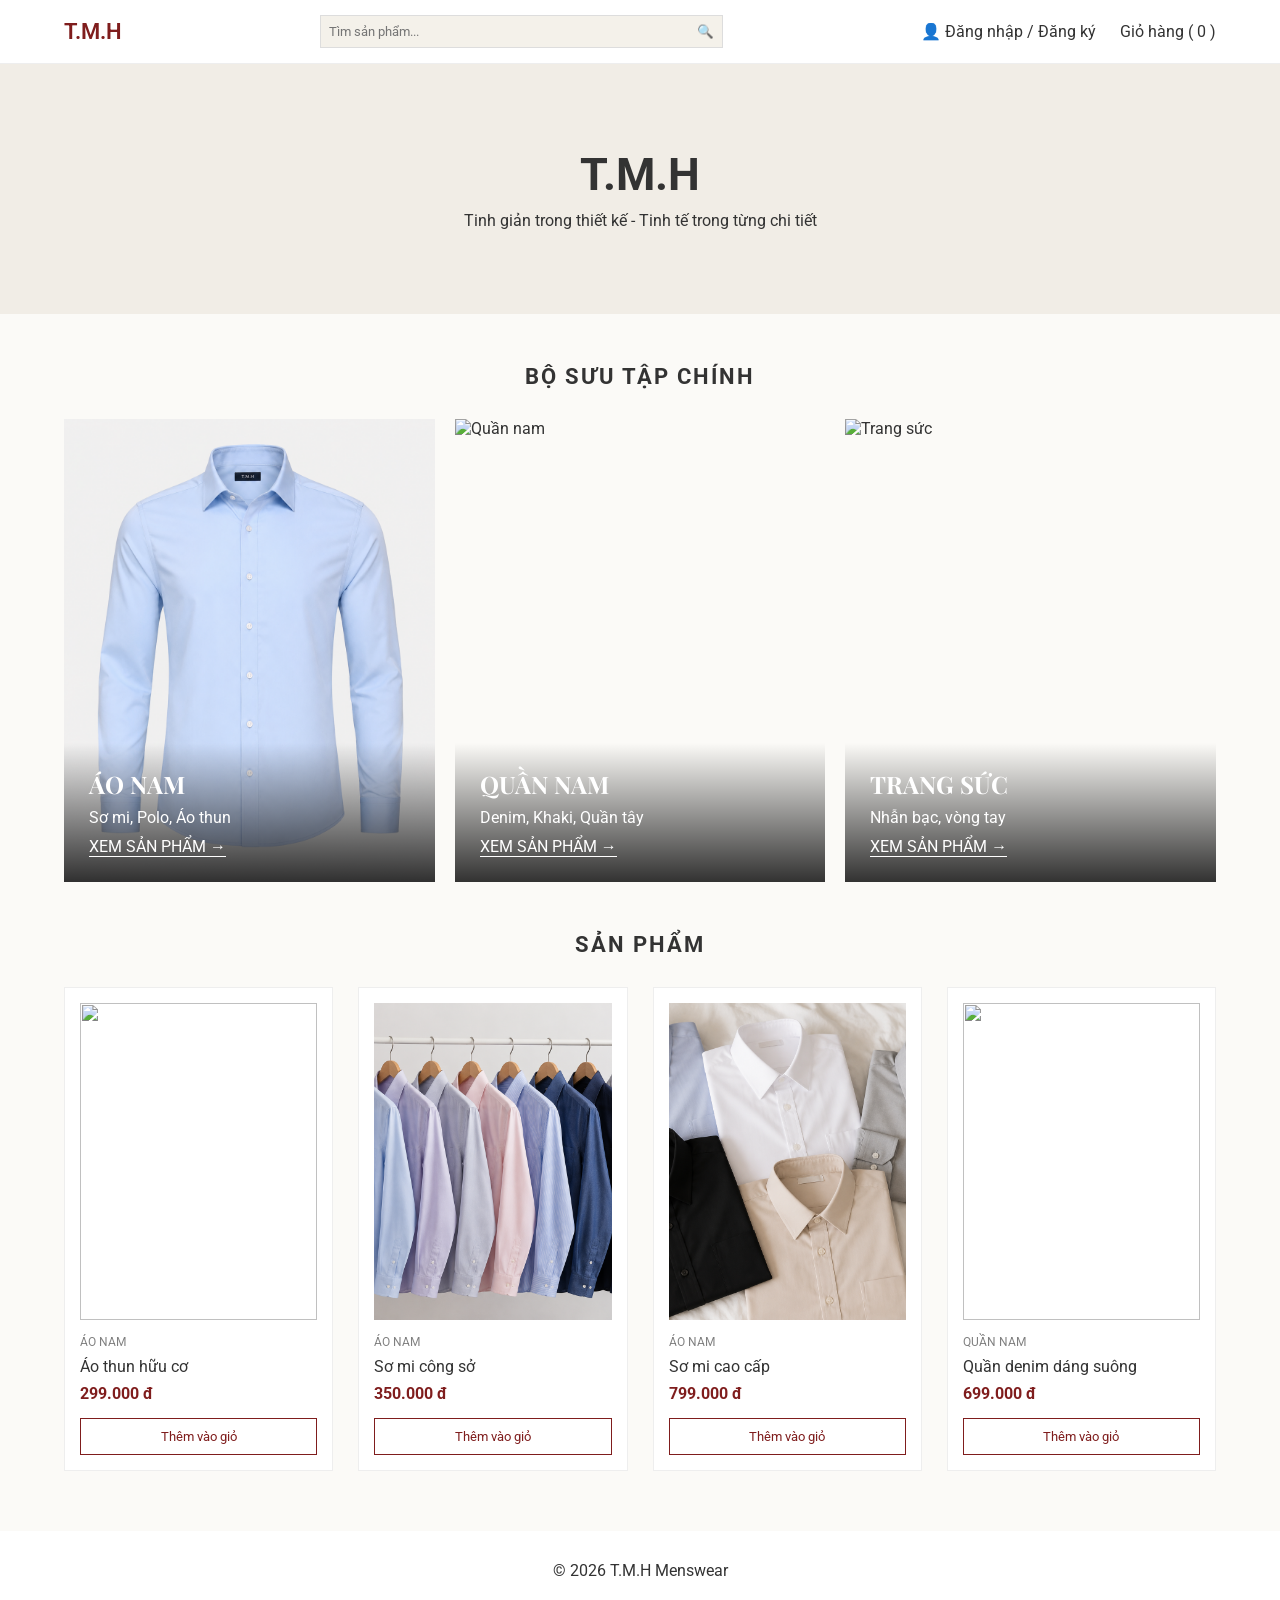
==== commit ffe117c9: "Add files via upload" ====
--- a/baocaolaptrinhweb/index.html
+++ b/baocaolaptrinhweb/index.html
@@ -2,85 +2,99 @@
 <html lang="vi">
   <head>
     <meta charset="UTF-8" />
+
     <meta name="viewport" content="width=device-width, initial-scale=1.0" />
-    <title>MUJI Menswear - Thời Trang Nam Tối Giản</title>
+
+    <title>T.M.H Menswear</title>
+
     <link
-      href="https://fonts.googleapis.com/css2?family=Playfair+Display:ital,wght@0,500;1,400&family=Roboto:wght@300;400;500&display=swap"
+      href="https://fonts.googleapis.com/css2?family=Playfair+Display:wght@400;500&family=Roboto:wght@300;400;500&display=swap"
       rel="stylesheet"
     />
+
     <link rel="stylesheet" href="style.css" />
   </head>
+
   <body>
     <header class="navbar">
-      <div class="logo">MUJI MENS</div>
+      <div class="logo">T.M.H</div>
 
       <div class="search-container">
-        <input
-          type="text"
-          id="search-input"
-          placeholder="Tìm sản phẩm (áo thun, quần tây, nhẫn...)"
-        />
+        <input type="text" id="search-input" placeholder="Tìm sản phẩm..." />
+
         <button id="search-submit">🔍</button>
       </div>
 
       <div class="nav-icons">
-        <span class="auth-btn" id="auth-trigger">👤 Đăng nhập / Đăng ký</span>
-        <span class="cart-btn">Giỏ hàng (<span id="cart-count">0</span>)</span>
+        <span class="auth-btn" id="auth-trigger"> 👤 Đăng nhập / Đăng ký </span>
+
+        <span class="cart-btn">
+          Giỏ hàng (
+
+          <span id="cart-count"> 0 </span>
+
+          )
+        </span>
       </div>
     </header>
 
     <section class="hero-banner">
       <div class="banner-content">
-        <h1>MUJI MENSWEAR</h1>
-        <p>
-          Tinh giản trong thiết kế, tinh tế trong chất liệu. Tủ đồ hoàn hảo cho
-          nam giới.
-        </p>
+        <h1>T.M.H</h1>
+
+        <p>Tinh giản trong thiết kế - Tinh tế trong từng chi tiết</p>
       </div>
     </section>
 
     <section class="mega-categories">
       <h2 class="section-title">BỘ SƯU TẬP CHÍNH</h2>
+
       <div class="categories-grid">
-        <div class="category-box" data-category="ao">
+        <a href="ao.html" class="category-box">
           <div class="category-image">
-            <img
-              src="https://images.unsplash.com/photo-1618354691373-d851c5c3a990?w=600"
-              alt="Áo nam"
-            />
-          </div>
+            <img src="anh-san-pham/san pham ao/anh-nen.png" alt="Áo nam" />
+          </div>
+
           <div class="category-overlay">
             <h3>ÁO NAM</h3>
-            <p>Sơ mi, Áo thun trơn, Polo basic</p>
-            <span class="view-more">Xem sản phẩm →</span>
-          </div>
-        </div>
+
+            <p>Sơ mi, Polo, Áo thun</p>
+
+            <span class="view-more"> XEM SẢN PHẨM → </span>
+          </div>
+        </a>
 
         <div class="category-box" data-category="quan">
           <div class="category-image">
             <img
-              src="https://images.unsplash.com/photo-1624378439575-d8705ad7ae80?w=600"
+              src="https://images.unsplash.com/photo-1541099649105-f69ad21f3246?w=700"
               alt="Quần nam"
             />
           </div>
+
           <div class="category-overlay">
             <h3>QUẦN NAM</h3>
-            <p>Quần tây, Khaki, Denim dáng suông</p>
-            <span class="view-more">Xem sản phẩm →</span>
+
+            <p>Denim, Khaki, Quần tây</p>
+
+            <span class="view-more"> XEM SẢN PHẨM → </span>
           </div>
         </div>
 
         <div class="category-box" data-category="trang-suc">
           <div class="category-image">
             <img
-              src="https://images.unsplash.com/photo-1611591437281-460bfbe1220a?w=600"
-              alt="Trang sức nam"
+              src="https://images.unsplash.com/photo-1617038220319-276d3cfab638?w=700"
+              alt="Trang sức"
             />
           </div>
+
           <div class="category-overlay">
             <h3>TRANG SỨC</h3>
-            <p>Nhẫn bạc mờ, Vòng tay tối giản</p>
-            <span class="view-more">Xem sản phẩm →</span>
+
+            <p>Nhẫn bạc, vòng tay</p>
+
+            <span class="view-more"> XEM SẢN PHẨM → </span>
           </div>
         </div>
       </div>
@@ -88,80 +102,73 @@
 
     <main class="main-container">
       <section class="products-section">
-        <h2 class="section-title">SẢN PHẨM TÌM THẤY</h2>
+        <h2 class="section-title">SẢN PHẨM</h2>
+
         <div class="products-grid" id="products-list">
-          <div
-            class="product-card"
-            data-type="ao"
-            data-name="ao thun bong huu co"
-          >
+          <div class="product-card" data-type="ao" data-name="ao thun huu co">
             <div class="product-image">
               <img
                 src="https://images.unsplash.com/photo-1521572267360-ee0c2909d518?w=500"
-                alt="Áo thun"
               />
             </div>
+
             <div class="product-info">
               <p class="product-tag">ÁO NAM</p>
-              <p class="product-title">Áo Thun Bông Hữu Cơ Cổ Tròn</p>
+
+              <p class="product-title">Áo thun hữu cơ</p>
+
               <p class="product-price">299.000 đ</p>
-              <button class="add-to-cart-btn">Thêm vào giỏ</button>
-            </div>
-          </div>
-
-          <div
-            class="product-card"
-            data-type="quan"
-            data-name="quan denim dang suong"
-          >
+
+              <button class="add-to-cart-btn">Thêm vào giỏ</button>
+            </div>
+          </div>
+
+          <div class="product-card" data-type="ao" data-name="ao so mi cong so">
+            <div class="product-image">
+              <img src="anh-san-pham/san pham ao/so-mi2.png" />
+            </div>
+
+            <div class="product-info">
+              <p class="product-tag">ÁO NAM</p>
+
+              <p class="product-title">Sơ mi công sở</p>
+
+              <p class="product-price">350.000 đ</p>
+
+              <button class="add-to-cart-btn">Thêm vào giỏ</button>
+            </div>
+          </div>
+
+          <div class="product-card" data-type="ao" data-name="ao so mi cao cap">
+            <div class="product-image">
+              <img src="anh-san-pham/san pham ao/so-mi1.png" />
+            </div>
+
+            <div class="product-info">
+              <p class="product-tag">ÁO NAM</p>
+
+              <p class="product-title">Sơ mi cao cấp</p>
+
+              <p class="product-price">799.000 đ</p>
+
+              <button class="add-to-cart-btn">Thêm vào giỏ</button>
+            </div>
+          </div>
+
+          <div class="product-card" data-type="quan" data-name="quan denim">
             <div class="product-image">
               <img
                 src="https://images.unsplash.com/photo-1541099649105-f69ad21f3246?w=500"
-                alt="Quần jeans"
               />
             </div>
+
             <div class="product-info">
               <p class="product-tag">QUẦN NAM</p>
-              <p class="product-title">Quần Denim Dáng Suông Mộc</p>
+
+              <p class="product-title">Quần denim dáng suông</p>
+
               <p class="product-price">699.000 đ</p>
-              <button class="add-to-cart-btn">Thêm vào giỏ</button>
-            </div>
-          </div>
-
-          <div
-            class="product-card"
-            data-type="trang-suc"
-            data-name="nhan bac mo toi gian"
-          >
-            <div class="product-image">
-              <img
-                src="https://images.unsplash.com/photo-1605100804763-247f67b3557e?w=500"
-                alt="Nhẫn bạc"
-              />
-            </div>
-            <div class="product-info">
-              <p class="product-tag">TRANG SỨC</p>
-              <p class="product-title">Nhẫn Bạc Mờ Bản Dẹt</p>
-              <p class="product-price">350.000 đ</p>
-              <button class="add-to-cart-btn">Thêm vào giỏ</button>
-            </div>
-          </div>
-
-          <div
-            class="product-card"
-            data-type="ao"
-            data-name="ao so mi vai lanh"
-          >
-            <div class="product-image">
-              <img
-                src="anh-san-pham/san pham ao/so-mi1.png"
-                alt="Áo sơ mi cao cấp"
-              />
-            </div>
-            <div class="product-info">
-              <p class="product-tag">ÁO NAM</p>
-              <p class="product-title">Áo sơ mi cao cấp</p>
-              <p class="product-price">499.000 đ</p>
+
               <button class="add-to-cart-btn">Thêm vào giỏ</button>
             </div>
           </div>
@@ -171,49 +178,33 @@
 
     <div class="auth-modal" id="auth-modal">
       <div class="modal-box">
-        <span class="close-modal" id="close-modal">&times;</span>
+        <span class="close-modal" id="close-modal"> × </span>
 
         <div class="modal-tabs">
-          <button class="tab-btn active" id="tab-login">Đăng Nhập</button>
-          <button class="tab-btn" id="tab-register">Đăng Ký</button>
+          <button class="tab-btn active" id="tab-login">Đăng nhập</button>
+
+          <button class="tab-btn" id="tab-register">Đăng ký</button>
         </div>
 
         <form id="form-login" class="auth-form active">
           <div class="input-group">
-            <label>Email hoặc số điện thoại</label>
-            <input type="email" required placeholder="Nhập email của bạn" />
-          </div>
+            <label> Email </label>
+
+            <input type="email" required />
+          </div>
+
           <div class="input-group">
-            <label>Mật khẩu</label>
-            <input type="password" required placeholder="Nhập mật khẩu" />
-          </div>
-          <button type="submit" class="auth-submit-btn">ĐĂNG NHẬP</button>
+            <label> Mật khẩu </label>
+
+            <input type="password" required />
+          </div>
+
+          <button class="auth-submit-btn" type="submit">ĐĂNG NHẬP</button>
         </form>
-
-        <form id="form-register" class="auth-form">
-          <div class="input-group">
-            <label>Họ và tên</label>
-            <input type="text" required placeholder="Họ tên của bạn" />
-          </div>
-          <div class="input-group">
-            <label>Email</label>
-            <input type="email" required placeholder="Nhập email" />
-          </div>
-          <div class="input-group">
-            <label>Mật khẩu mới</label>
-            <input type="password" required placeholder="Mật khẩu từ 6 ký tự" />
-          </div>
-          <button type="submit" class="auth-submit-btn">TẠO TÀI KHOẢN</button>
-        </form>
       </div>
     </div>
 
-    <footer class="footer">
-      <p>
-        &copy; 2026 MUJI Menswear Project. Bản quyền thuộc về Nhóm báo cáo lập
-        trình Web.
-      </p>
-    </footer>
+    <footer class="footer">© 2026 T.M.H Menswear</footer>
 
     <script src="script.js"></script>
   </body>
--- a/baocaolaptrinhweb/style.css
+++ b/baocaolaptrinhweb/style.css
@@ -1,6 +1,6 @@
-/* ==========================================================================
-   1. ĐỊNH DẠNG CHUNG (MUJI MINIMALISM STYLE)
-   ========================================================================== */
+/* ===========================
+   RESET
+=========================== */
 * {
   margin: 0;
   padding: 0;
@@ -9,238 +9,242 @@
 }
 
 body {
-  background-color: #fbfaf7; /* Màu kem đặc trưng */
-  color: #333333;
-  -webkit-font-smoothing: antialiased;
+  background: #fbfaf7;
+  color: #333;
 }
 
 img {
-  max-width: 100%;
-  height: auto;
+  width: 100%;
   display: block;
 }
 
+a {
+  text-decoration: none;
+  color: inherit;
+}
+
 .section-title {
-  font-size: 20px;
-  font-weight: 400;
   text-align: center;
+  margin-bottom: 30px;
   letter-spacing: 2px;
-  margin-bottom: 30px;
-  color: #222222;
-  position: relative;
-}
-
-/* ==========================================================================
-   2. NAVBAR TÍCH HỢP TÌM KIẾM CẢI TIẾN
-   ========================================================================== */
+  font-size: 22px;
+}
+
+/* ===========================
+NAVBAR
+=========================== */
+
 .navbar {
   display: flex;
   justify-content: space-between;
   align-items: center;
+
   padding: 15px 5%;
-  background-color: #ffffff;
-  border-bottom: 1px solid #eeeeee;
+
+  background: white;
+
   position: sticky;
+
   top: 0;
+
   z-index: 100;
-}
-
-.navbar .logo {
-  font-size: 20px;
-  font-weight: 500;
-  color: #7f1d1d; /* Màu đỏ đô MUJI */
-  letter-spacing: 2px;
-}
-
-/* Khung tìm kiếm ở giữa navbar */
+
+  border-bottom: 1px solid #eee;
+}
+
+.logo {
+  font-size: 22px;
+  color: #7f1d1d;
+  font-weight: 600;
+}
+
 .search-container {
+  width: 35%;
+
   display: flex;
-  align-items: center;
-  background-color: #f4f1ea;
-  border: 1px solid #e4dfd5;
-  padding: 4px 10px;
-  width: 35%;
-  max-width: 500px;
+
+  background: #f4f1ea;
+
+  padding: 8px;
+
+  border: 1px solid #ddd;
 }
 
 .search-container input {
+  flex: 1;
+
   border: none;
+
   background: none;
+
   outline: none;
-  width: 100%;
-  font-size: 13px;
-  color: #444444;
 }
 
 .search-container button {
   border: none;
+
   background: none;
+
   cursor: pointer;
-  font-size: 14px;
-}
-
-.nav-icons .auth-btn {
+}
+
+.auth-btn {
+  margin-right: 20px;
+
   cursor: pointer;
-  font-size: 13px;
-  margin-right: 20px;
-  color: #555555;
-  transition: color 0.2s;
-}
-
-.nav-icons .auth-btn:hover {
-  color: #7f1d1d;
-}
-
-.nav-icons .cart-btn {
-  font-size: 13px;
-}
-
-/* ==========================================================================
-   3. BANNER CHÍNH
-   ========================================================================== */
+}
+
+/* ===========================
+HERO
+=========================== */
+
 .hero-banner {
-  min-height: 200px;
-  background-color: #f1ede6;
+  height: 250px;
+
+  background: #f1ede6;
+
   display: flex;
+
+  justify-content: center;
+
   align-items: center;
-  justify-content: center;
+
   text-align: center;
-  padding: 40px 5%;
-  margin-bottom: 40px;
 }
 
 .banner-content h1 {
-  font-size: clamp(26px, 4vw, 40px);
-  font-weight: 300;
-  letter-spacing: 4px;
-  color: #111111;
+  font-size: 45px;
+
   margin-bottom: 10px;
 }
 
-.banner-content p {
-  font-size: 14px;
-  color: #666666;
-}
-
-/* ==========================================================================
-   4. CẤU TRÚC 3 DANH MỤC LỚN NỔI BẬT (ÁO - QUẦN - TRANG SỨC)
-   ========================================================================== */
+/* ===========================
+CATEGORY
+=========================== */
+
 .mega-categories {
-  padding: 0 5%;
   max-width: 1400px;
-  margin: 0 auto 50px auto;
+
+  margin: auto;
+
+  padding: 50px 5%;
 }
 
 .categories-grid {
   display: grid;
-  grid-template-columns: repeat(3, 1fr); /* 3 cột bằng nhau trên PC */
+
+  grid-template-columns: repeat(3, 1fr);
+
   gap: 20px;
 }
 
 .category-box {
   position: relative;
-  aspect-ratio: 4 / 5; /* Khung chữ nhật dọc sang trọng */
+
   overflow: hidden;
+
+  aspect-ratio: 4/5;
+
   cursor: pointer;
-  background-color: #eaeaea;
+
+  transition: 0.4s;
+}
+
+.category-box:hover {
+  transform: translateY(-5px);
 }
 
 .category-image {
-  width: 100%;
   height: 100%;
-  transition: transform 0.5s ease;
 }
 
 .category-image img {
-  width: 100%;
   height: 100%;
+
   object-fit: cover;
-}
-
-/* Lớp phủ chữ mờ tối giản đè lên ảnh */
+
+  transition: 0.5s;
+}
+
+.category-box:hover img {
+  transform: scale(1.06);
+}
+
 .category-overlay {
   position: absolute;
+
   bottom: 0;
-  left: 0;
+
   width: 100%;
+
   padding: 25px;
-  background: linear-gradient(
-    to top,
-    rgba(0, 0, 0, 0.7) 0%,
-    rgba(0, 0, 0, 0) 100%
-  );
-  color: #ffffff;
-  display: flex;
-  flex-direction: column;
-  justify-content: flex-end;
+
+  color: white;
+
+  background: linear-gradient(to top, rgba(0, 0, 0, 0.8), transparent);
 }
 
 .category-overlay h3 {
+  font-size: 24px;
+
+  margin-bottom: 8px;
+
   font-family: "Playfair Display", serif;
-  font-size: 22px;
-  font-weight: 400;
-  letter-spacing: 2px;
-  margin-bottom: 5px;
-}
-
-.category-overlay p {
-  font-size: 12px;
-  opacity: 0.8;
-  margin-bottom: 15px;
-}
-
-.category-overlay .view-more {
-  font-size: 12px;
-  text-transform: uppercase;
-  letter-spacing: 1px;
-  border-bottom: 1px solid #ffffff;
-  width: max-content;
-  padding-bottom: 2px;
-}
-
-/* Hiệu ứng di chuột phóng to ảnh */
-.category-box:hover .category-image {
-  transform: scale(1.04);
-}
-
-/* ==========================================================================
-   5. DANH SÁCH SẢN PHẨM (GRID)
-   ========================================================================== */
+}
+
+.view-more {
+  display: inline-block;
+
+  margin-top: 10px;
+
+  border-bottom: 1px solid white;
+}
+
+/* ===========================
+PRODUCT
+=========================== */
+
 .main-container {
+  max-width: 1400px;
+
+  margin: auto;
+
   padding: 0 5%;
-  max-width: 1400px;
-  margin: 0 auto;
 }
 
 .products-grid {
   display: grid;
+
   grid-template-columns: repeat(auto-fill, minmax(230px, 1fr));
+
   gap: 25px;
 }
 
 .product-card {
-  background-color: #ffffff;
-  border: 1px solid #efeae2;
+  background: white;
+
+  border: 1px solid #eee;
+
   padding: 15px;
-  display: flex;
-  flex-direction: column;
-  justify-content: space-between;
-  transition: all 0.2s;
-}
-
-.product-card.hidden {
-  display: none; /* Sử dụng cho tính năng tìm kiếm / lọc bằng JS */
+
+  transition: 0.3s;
+}
+
+.product-card:hover {
+  transform: translateY(-4px);
+
+  box-shadow: 0 10px 20px rgba(0, 0, 0, 0.08);
 }
 
 .product-image {
-  width: 100%;
-  aspect-ratio: 3 / 4;
+  aspect-ratio: 3/4;
+
   overflow: hidden;
 }
 
 .product-image img {
-  width: 100%;
   height: 100%;
+
   object-fit: cover;
 }
 
@@ -249,687 +253,157 @@
 }
 
 .product-tag {
-  font-size: 11px;
-  color: #888888;
-  letter-spacing: 1px;
-  margin-bottom: 5px;
+  font-size: 12px;
+
+  color: gray;
 }
 
 .product-title {
-  font-size: 14px;
-  font-weight: 500;
-  color: #222222;
-  margin-bottom: 8px;
-  height: 38px;
-  overflow: hidden;
+  margin: 8px 0;
 }
 
 .product-price {
-  font-size: 15px;
   color: #7f1d1d;
-  font-weight: 500;
+
+  font-weight: bold;
+
   margin-bottom: 15px;
 }
 
 .add-to-cart-btn {
   width: 100%;
+
   padding: 10px;
-  background-color: #ffffff;
+
   border: 1px solid #7f1d1d;
+
+  background: white;
+
   color: #7f1d1d;
-  font-size: 12px;
+
   cursor: pointer;
-  transition: all 0.2s;
+
+  transition: 0.3s;
 }
 
 .add-to-cart-btn:hover {
-  background-color: #7f1d1d;
-  color: #ffffff;
-}
-
-/* ==========================================================================
-   6. GIAO DIỆN FORM ĐĂNG NHẬP / ĐĂNG KÝ (POPUP MODAL)
-   ========================================================================== */
+  background: #7f1d1d;
+
+  color: white;
+}
+
+/* ===========================
+MODAL
+=========================== */
+
 .auth-modal {
   position: fixed;
-  top: 0;
-  left: 0;
-  width: 100%;
-  height: 100%;
-  background-color: rgba(0, 0, 0, 0.4);
+
+  inset: 0;
+
+  background: rgba(0, 0, 0, 0.5);
+
   display: flex;
+
+  justify-content: center;
+
   align-items: center;
-  justify-content: center;
-  z-index: 1000;
+
   opacity: 0;
+
   pointer-events: none;
-  transition: opacity 0.3s ease;
+
+  transition: 0.3s;
 }
 
 .auth-modal.open {
   opacity: 1;
+
   pointer-events: auto;
 }
 
 .modal-box {
-  background-color: #ffffff;
-  width: 100%;
-  max-width: 400px;
+  width: 400px;
+
+  background: white;
+
   padding: 30px;
+
   position: relative;
-  box-shadow: 0 10px 30px rgba(0, 0, 0, 0.1);
 }
 
 .close-modal {
   position: absolute;
-  top: 15px;
-  right: 20px;
-  font-size: 24px;
+
+  top: 10px;
+
+  right: 15px;
+
+  font-size: 25px;
+
   cursor: pointer;
-  color: #888888;
-}
-
-.modal-tabs {
-  display: flex;
-  border-bottom: 1px solid #eeeeee;
-  margin-bottom: 25px;
-}
-
-.tab-btn {
-  flex: 1;
-  padding: 10px;
-  background: none;
-  border: none;
-  font-size: 15px;
-  cursor: pointer;
-  color: #888888;
-  position: relative;
-}
-
-.tab-btn.active {
-  color: #7f1d1d;
-  font-weight: 500;
-}
-
-.tab-btn.active::after {
-  content: "";
-  position: absolute;
-  bottom: -1px;
-  left: 0;
-  width: 100%;
-  height: 2px;
-  background-color: #7f1d1d;
 }
 
 .auth-form {
-  display: none;
-}
-
-.auth-form.active {
-  display: block;
+  margin-top: 20px;
 }
 
 .input-group {
-  margin-bottom: 18px;
-}
-
-.input-group label {
-  display: block;
-  font-size: 13px;
-  color: #555555;
-  margin-bottom: 6px;
+  margin-bottom: 15px;
 }
 
 .input-group input {
   width: 100%;
+
   padding: 10px;
-  border: 1px solid #ddd;
-  outline: none;
-  font-size: 14px;
-  background-color: #fafafa;
 }
 
 .auth-submit-btn {
   width: 100%;
+
   padding: 12px;
-  background-color: #7f1d1d;
-  color: #ffffff;
+
+  background: #7f1d1d;
+
+  color: white;
+
   border: none;
-  font-size: 13px;
-  letter-spacing: 1px;
-  cursor: pointer;
-  font-weight: 500;
-}
-
-/* FOOTER */
+}
+
+/* ===========================
+FOOTER
+=========================== */
+
 .footer {
+  margin-top: 60px;
+
   text-align: center;
+
   padding: 30px;
-  background-color: #ffffff;
-  margin-top: 60px;
-  font-size: 12px;
-  color: #888888;
-  border-top: 1px solid #eeeeee;
-}
-
-/* ==========================================================================
-   7. RESPONSIVE (TỰ ĐỘNG THEO KHUNG HÌNH DI ĐỘNG)
-   ========================================================================== */
-@media screen and (max-width: 850px) {
+
+  background: white;
+}
+
+/* ===========================
+MOBILE
+=========================== */
+
+@media (max-width: 700px) {
   .search-container {
-    width: 45%; /* Rộng ra một chút trên máy tính bảng */
+    width: 100%;
+
+    margin-top: 10px;
   }
-  .categories-grid {
-    grid-template-columns: repeat(3, 1fr); /* Giữ 3 cột */
+
+  .navbar {
+    flex-wrap: wrap;
   }
-}
-
-@media screen and (max-width: 650px) {
-  .navbar {
-    flex-wrap: wrap; /* Cho phép vỡ dòng đẩy tìm kiếm xuống */
-    padding: 15px 4%;
-  }
-
-  .navbar .logo {
-    order: 1;
-  }
-
-  .nav-icons {
-    order: 2;
-  }
-
-  /* Đẩy ô tìm kiếm xuống dòng riêng biệt trên mobile nhìn cực kỳ chuyên nghiệp */
-  .search-container {
-    order: 3;
-    width: 100%;
-    margin-top: 12px;
-  }
-
-  /* 3 Danh mục lớn trên mobile sẽ xếp chồng dọc thành hàng đơn để hiện ảnh to đẹp */
+
   .categories-grid {
     grid-template-columns: 1fr;
-    gap: 15px;
   }
 
-  .category-box {
-    aspect-ratio: 16 / 9; /* Sang màn hình ngang dạng banner nhỏ khi đi động */
-  }
-
-  /* Sản phẩm chia thành 2 cột đều nhau như Shopee */
   .products-grid {
     grid-template-columns: repeat(2, 1fr);
-    gap: 12px;
   }
-
-  .nav-icons .auth-btn {
-    margin-right: 10px;
-    font-size: 12px;
-  }
-} /* ==========================================================================
-   1. ĐỊNH DẠNG CHUNG (MUJI MINIMALISM STYLE)
-   ========================================================================== */
-* {
-  margin: 0;
-  padding: 0;
-  box-sizing: border-box;
-  font-family: "Roboto", sans-serif;
-}
-
-body {
-  background-color: #fbfaf7; /* Màu kem đặc trưng */
-  color: #333333;
-  -webkit-font-smoothing: antialiased;
-}
-
-img {
-  max-width: 100%;
-  height: auto;
-  display: block;
-}
-
-.section-title {
-  font-size: 20px;
-  font-weight: 400;
-  text-align: center;
-  letter-spacing: 2px;
-  margin-bottom: 30px;
-  color: #222222;
-  position: relative;
-}
-
-/* ==========================================================================
-   2. NAVBAR TÍCH HỢP TÌM KIẾM CẢI TIẾN
-   ========================================================================== */
-.navbar {
-  display: flex;
-  justify-content: space-between;
-  align-items: center;
-  padding: 15px 5%;
-  background-color: #ffffff;
-  border-bottom: 1px solid #eeeeee;
-  position: sticky;
-  top: 0;
-  z-index: 100;
-}
-
-.navbar .logo {
-  font-size: 20px;
-  font-weight: 500;
-  color: #7f1d1d; /* Màu đỏ đô MUJI */
-  letter-spacing: 2px;
-}
-
-/* Khung tìm kiếm ở giữa navbar */
-.search-container {
-  display: flex;
-  align-items: center;
-  background-color: #f4f1ea;
-  border: 1px solid #e4dfd5;
-  padding: 4px 10px;
-  width: 35%;
-  max-width: 500px;
-}
-
-.search-container input {
-  border: none;
-  background: none;
-  outline: none;
-  width: 100%;
-  font-size: 13px;
-  color: #444444;
-}
-
-.search-container button {
-  border: none;
-  background: none;
-  cursor: pointer;
-  font-size: 14px;
-}
-
-.nav-icons .auth-btn {
-  cursor: pointer;
-  font-size: 13px;
-  margin-right: 20px;
-  color: #555555;
-  transition: color 0.2s;
-}
-
-.nav-icons .auth-btn:hover {
-  color: #7f1d1d;
-}
-
-.nav-icons .cart-btn {
-  font-size: 13px;
-}
-
-/* ==========================================================================
-   3. BANNER CHÍNH
-   ========================================================================== */
-.hero-banner {
-  min-height: 200px;
-  background-color: #f1ede6;
-  display: flex;
-  align-items: center;
-  justify-content: center;
-  text-align: center;
-  padding: 40px 5%;
-  margin-bottom: 40px;
-}
-
-.banner-content h1 {
-  font-size: clamp(26px, 4vw, 40px);
-  font-weight: 300;
-  letter-spacing: 4px;
-  color: #111111;
-  margin-bottom: 10px;
-}
-
-.banner-content p {
-  font-size: 14px;
-  color: #666666;
-}
-
-/* ==========================================================================
-   4. CẤU TRÚC 3 DANH MỤC LỚN NỔI BẬT (ÁO - QUẦN - TRANG SỨC)
-   ========================================================================== */
-.mega-categories {
-  padding: 0 5%;
-  max-width: 1400px;
-  margin: 0 auto 50px auto;
-}
-
-.categories-grid {
-  display: grid;
-  grid-template-columns: repeat(3, 1fr); /* 3 cột bằng nhau trên PC */
-  gap: 20px;
-}
-
-.category-box {
-  position: relative;
-  aspect-ratio: 4 / 5; /* Khung chữ nhật dọc sang trọng */
-  overflow: hidden;
-  cursor: pointer;
-  background-color: #eaeaea;
-}
-
-.category-image {
-  width: 100%;
-  height: 100%;
-  transition: transform 0.5s ease;
-}
-
-.category-image img {
-  width: 100%;
-  height: 100%;
-  object-fit: cover;
-}
-
-/* Lớp phủ chữ mờ tối giản đè lên ảnh */
-.category-overlay {
-  position: absolute;
-  bottom: 0;
-  left: 0;
-  width: 100%;
-  padding: 25px;
-  background: linear-gradient(
-    to top,
-    rgba(0, 0, 0, 0.7) 0%,
-    rgba(0, 0, 0, 0) 100%
-  );
-  color: #ffffff;
-  display: flex;
-  flex-direction: column;
-  justify-content: flex-end;
-}
-
-.category-overlay h3 {
-  font-family: "Playfair Display", serif;
-  font-size: 22px;
-  font-weight: 400;
-  letter-spacing: 2px;
-  margin-bottom: 5px;
-}
-
-.category-overlay p {
-  font-size: 12px;
-  opacity: 0.8;
-  margin-bottom: 15px;
-}
-
-.category-overlay .view-more {
-  font-size: 12px;
-  text-transform: uppercase;
-  letter-spacing: 1px;
-  border-bottom: 1px solid #ffffff;
-  width: max-content;
-  padding-bottom: 2px;
-}
-
-/* Hiệu ứng di chuột phóng to ảnh */
-.category-box:hover .category-image {
-  transform: scale(1.04);
-}
-
-/* ==========================================================================
-   5. DANH SÁCH SẢN PHẨM (GRID)
-   ========================================================================== */
-.main-container {
-  padding: 0 5%;
-  max-width: 1400px;
-  margin: 0 auto;
-}
-
-.products-grid {
-  display: grid;
-  grid-template-columns: repeat(auto-fill, minmax(230px, 1fr));
-  gap: 25px;
-}
-
-.product-card {
-  background-color: #ffffff;
-  border: 1px solid #efeae2;
-  padding: 15px;
-  display: flex;
-  flex-direction: column;
-  justify-content: space-between;
-  transition: all 0.2s;
-}
-
-.product-card.hidden {
-  display: none; /* Sử dụng cho tính năng tìm kiếm / lọc bằng JS */
-}
-
-.product-image {
-  width: 100%;
-  aspect-ratio: 3 / 4;
-  overflow: hidden;
-}
-
-.product-image img {
-  width: 100%;
-  height: 100%;
-  object-fit: cover;
-}
-
-.product-info {
-  margin-top: 15px;
-}
-
-.product-tag {
-  font-size: 11px;
-  color: #888888;
-  letter-spacing: 1px;
-  margin-bottom: 5px;
-}
-
-.product-title {
-  font-size: 14px;
-  font-weight: 500;
-  color: #222222;
-  margin-bottom: 8px;
-  height: 38px;
-  overflow: hidden;
-}
-
-.product-price {
-  font-size: 15px;
-  color: #7f1d1d;
-  font-weight: 500;
-  margin-bottom: 15px;
-}
-
-.add-to-cart-btn {
-  width: 100%;
-  padding: 10px;
-  background-color: #ffffff;
-  border: 1px solid #7f1d1d;
-  color: #7f1d1d;
-  font-size: 12px;
-  cursor: pointer;
-  transition: all 0.2s;
-}
-
-.add-to-cart-btn:hover {
-  background-color: #7f1d1d;
-  color: #ffffff;
-}
-
-/* ==========================================================================
-   6. GIAO DIỆN FORM ĐĂNG NHẬP / ĐĂNG KÝ (POPUP MODAL)
-   ========================================================================== */
-.auth-modal {
-  position: fixed;
-  top: 0;
-  left: 0;
-  width: 100%;
-  height: 100%;
-  background-color: rgba(0, 0, 0, 0.4);
-  display: flex;
-  align-items: center;
-  justify-content: center;
-  z-index: 1000;
-  opacity: 0;
-  pointer-events: none;
-  transition: opacity 0.3s ease;
-}
-
-.auth-modal.open {
-  opacity: 1;
-  pointer-events: auto;
-}
-
-.modal-box {
-  background-color: #ffffff;
-  width: 100%;
-  max-width: 400px;
-  padding: 30px;
-  position: relative;
-  box-shadow: 0 10px 30px rgba(0, 0, 0, 0.1);
-}
-
-.close-modal {
-  position: absolute;
-  top: 15px;
-  right: 20px;
-  font-size: 24px;
-  cursor: pointer;
-  color: #888888;
-}
-
-.modal-tabs {
-  display: flex;
-  border-bottom: 1px solid #eeeeee;
-  margin-bottom: 25px;
-}
-
-.tab-btn {
-  flex: 1;
-  padding: 10px;
-  background: none;
-  border: none;
-  font-size: 15px;
-  cursor: pointer;
-  color: #888888;
-  position: relative;
-}
-
-.tab-btn.active {
-  color: #7f1d1d;
-  font-weight: 500;
-}
-
-.tab-btn.active::after {
-  content: "";
-  position: absolute;
-  bottom: -1px;
-  left: 0;
-  width: 100%;
-  height: 2px;
-  background-color: #7f1d1d;
-}
-
-.auth-form {
-  display: none;
-}
-
-.auth-form.active {
-  display: block;
-}
-
-.input-group {
-  margin-bottom: 18px;
-}
-
-.input-group label {
-  display: block;
-  font-size: 13px;
-  color: #555555;
-  margin-bottom: 6px;
-}
-
-.input-group input {
-  width: 100%;
-  padding: 10px;
-  border: 1px solid #ddd;
-  outline: none;
-  font-size: 14px;
-  background-color: #fafafa;
-}
-
-.auth-submit-btn {
-  width: 100%;
-  padding: 12px;
-  background-color: #7f1d1d;
-  color: #ffffff;
-  border: none;
-  font-size: 13px;
-  letter-spacing: 1px;
-  cursor: pointer;
-  font-weight: 500;
-}
-
-/* FOOTER */
-.footer {
-  text-align: center;
-  padding: 30px;
-  background-color: #ffffff;
-  margin-top: 60px;
-  font-size: 12px;
-  color: #888888;
-  border-top: 1px solid #eeeeee;
-}
-
-/* ==========================================================================
-   7. RESPONSIVE (TỰ ĐỘNG THEO KHUNG HÌNH DI ĐỘNG)
-   ========================================================================== */
-@media screen and (max-width: 850px) {
-  .search-container {
-    width: 45%; /* Rộng ra một chút trên máy tính bảng */
-  }
-  .categories-grid {
-    grid-template-columns: repeat(3, 1fr); /* Giữ 3 cột */
-  }
-}
-
-@media screen and (max-width: 650px) {
-  .navbar {
-    flex-wrap: wrap; /* Cho phép vỡ dòng đẩy tìm kiếm xuống */
-    padding: 15px 4%;
-  }
-
-  .navbar .logo {
-    order: 1;
-  }
-
-  .nav-icons {
-    order: 2;
-  }
-
-  /* Đẩy ô tìm kiếm xuống dòng riêng biệt trên mobile nhìn cực kỳ chuyên nghiệp */
-  .search-container {
-    order: 3;
-    width: 100%;
-    margin-top: 12px;
-  }
-
-  /* 3 Danh mục lớn trên mobile sẽ xếp chồng dọc thành hàng đơn để hiện ảnh to đẹp */
-  .categories-grid {
-    grid-template-columns: 1fr;
-    gap: 15px;
-  }
-
-  .category-box {
-    aspect-ratio: 16 / 9; /* Sang màn hình ngang dạng banner nhỏ khi đi động */
-  }
-
-  /* Sản phẩm chia thành 2 cột đều nhau như Shopee */
-  .products-grid {
-    grid-template-columns: repeat(2, 1fr);
-    gap: 12px;
-  }
-
-  .nav-icons .auth-btn {
-    margin-right: 10px;
-    font-size: 12px;
-  }
-}
+}
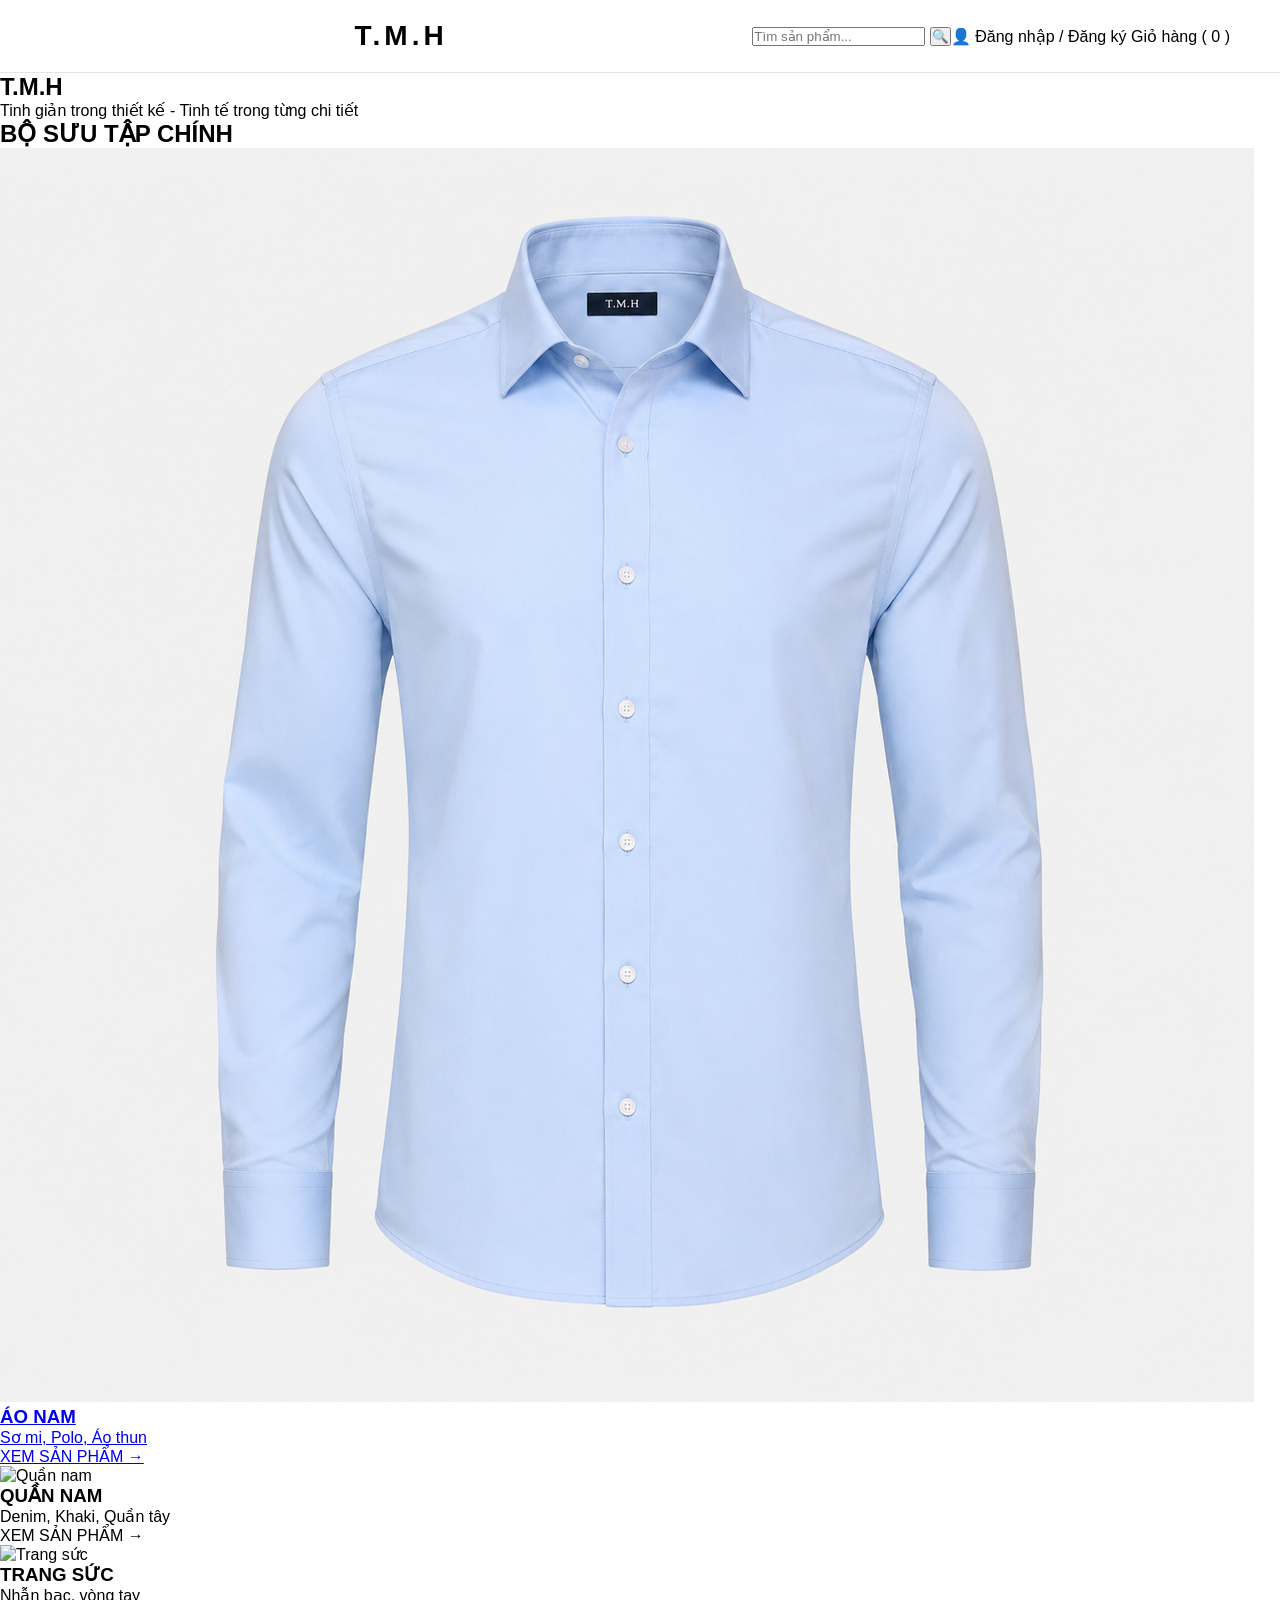
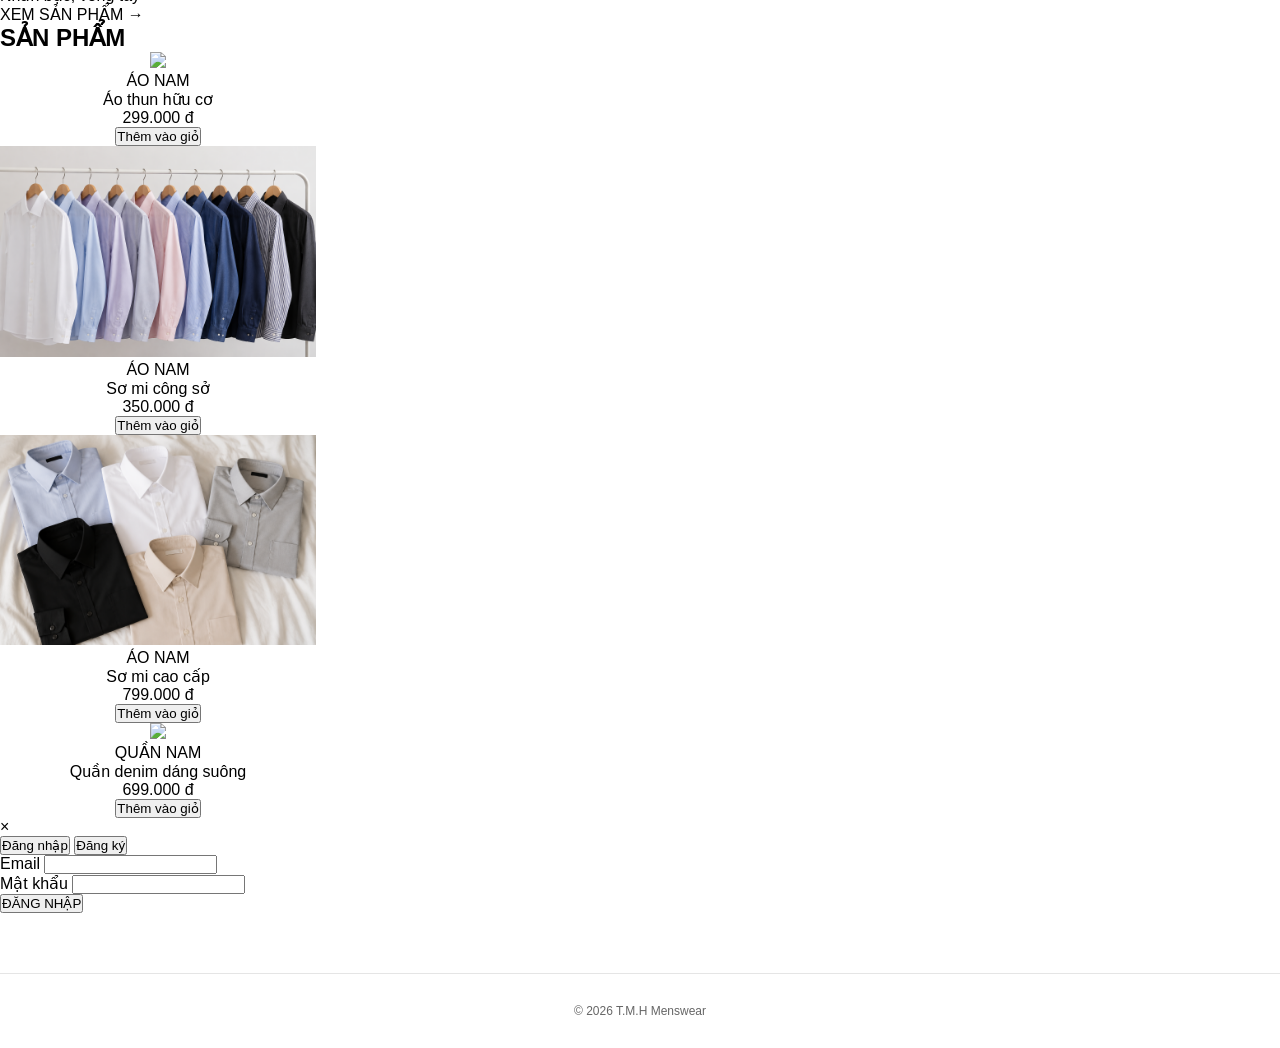
==== commit 5bb29428: "Update index.html" ====
--- a/baocaolaptrinhweb/index.html
+++ b/baocaolaptrinhweb/index.html
@@ -12,7 +12,7 @@
       rel="stylesheet"
     />
 
-    <link rel="stylesheet" href="style.css" />
+    <link rel="stylesheet" href="phukien.css" />
   </head>
 
   <body>
--- a/baocaolaptrinhweb/phukien.css
+++ b/baocaolaptrinhweb/phukien.css
@@ -0,0 +1,143 @@
+* {
+    margin: 0;
+    padding: 0;
+    box-sizing: border-box;
+    font-family: Arial, sans-serif;
+}
+
+body {
+    background-color: #ffffff;
+    color: #000000;
+}
+
+.navbar {
+    display: flex;
+    justify-content: space-between;
+    align-items: center;
+    background-color: #ffffff;
+    padding: 20px 50px;
+    border-bottom: 1px solid #e5e5e5;
+}
+
+.navbar .logo {
+    color: #000000;
+    font-size: 28px;
+    font-weight: bold;
+    letter-spacing: 4px;
+    text-transform: uppercase;
+    margin: 0 auto;
+}
+
+.nav-links {
+    display: flex;
+    list-style: none;
+    position: absolute;
+}
+
+.nav-links li {
+    margin-right: 20px;
+}
+
+.nav-links a {
+    color: #000000;
+    text-decoration: none;
+    font-size: 13px;
+    letter-spacing: 1px;
+}
+
+.nav-links a:hover, .nav-links a.active {
+    text-decoration: underline;
+}
+
+.page-title {
+    text-align: center;
+    margin: 40px 0;
+}
+
+.page-title h1 {
+    font-size: 24px;
+    font-weight: normal;
+    letter-spacing: 2px;
+    text-transform: uppercase;
+}
+
+.page-title p {
+    color: #666;
+    font-size: 14px;
+    margin-top: 10px;
+}
+
+.section-heading {
+    text-align: center;
+    margin: 50px 0 20px 0;
+    font-size: 18px;
+    font-weight: normal;
+    letter-spacing: 2px;
+    text-transform: uppercase;
+}
+
+.product-container {
+    display: flex;
+    justify-content: flex-start;
+    gap: 5px;
+    overflow-x: auto;
+    padding: 0 10px;
+    width: 100%;
+}
+
+.product-card {
+    background-color: #ffffff;
+    border: none;
+    padding: 0;
+    width: calc(25% - 4px);
+    min-width: 250px;
+    text-align: center;
+    box-shadow: none;
+}
+
+.product-card img {
+    width: 100%;
+    height: auto;
+    object-fit: cover;
+    border-radius: 0;
+}
+
+.product-card h3 {
+    font-size: 14px;
+    font-weight: normal;
+    color: #000000;
+    margin: 15px 0 5px 0;
+}
+
+.product-card .price {
+    color: #666666;
+    font-size: 13px;
+    margin-bottom: 15px;
+}
+
+.btn-buy {
+    background-color: #000000;
+    color: #ffffff;
+    border: none;
+    padding: 10px 15px;
+    border-radius: 0;
+    cursor: pointer;
+    width: 100%;
+    font-size: 12px;
+    text-transform: uppercase;
+    letter-spacing: 1px;
+}
+
+.btn-buy:hover {
+    background-color: #333333;
+}
+
+footer {
+    text-align: center;
+    padding: 30px;
+    background-color: #ffffff;
+    color: #666666;
+    font-size: 12px;
+    border-top: 1px solid #e5e5e5;
+    margin-top: 60px;
+}
